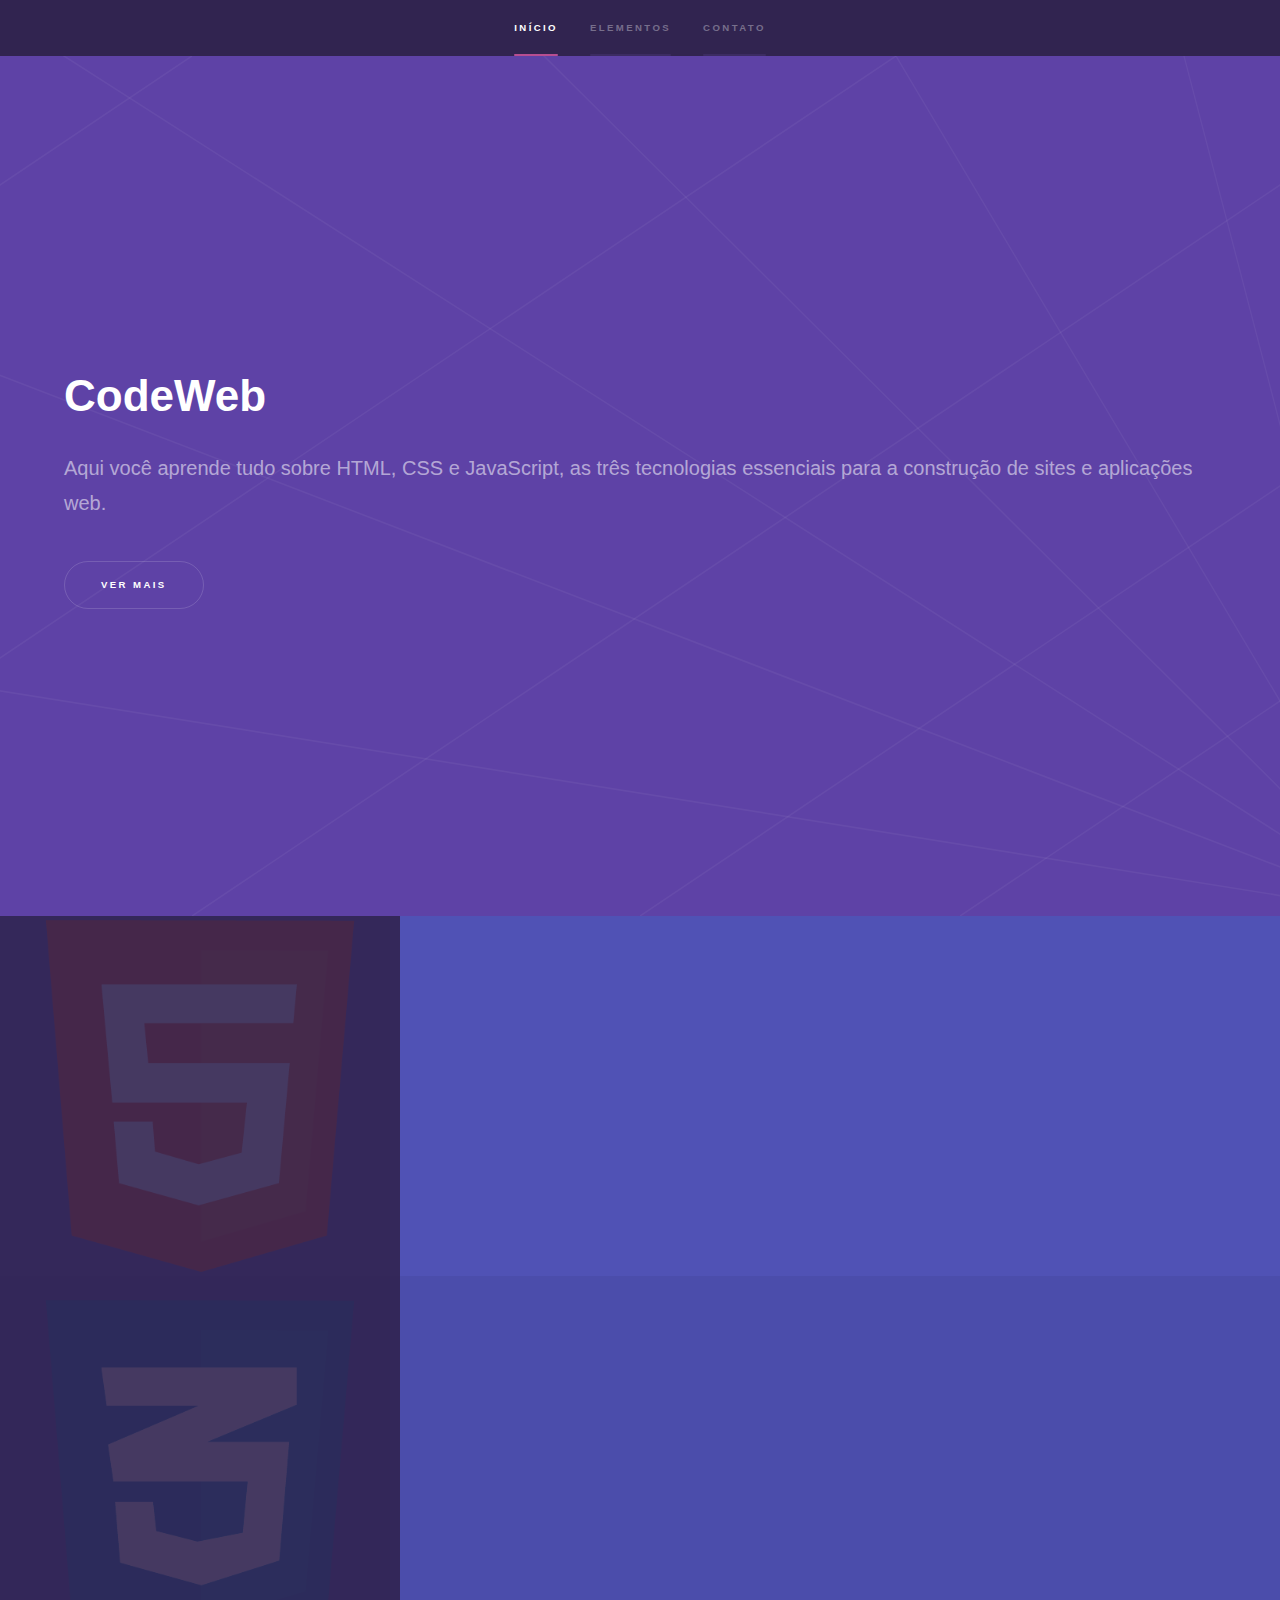
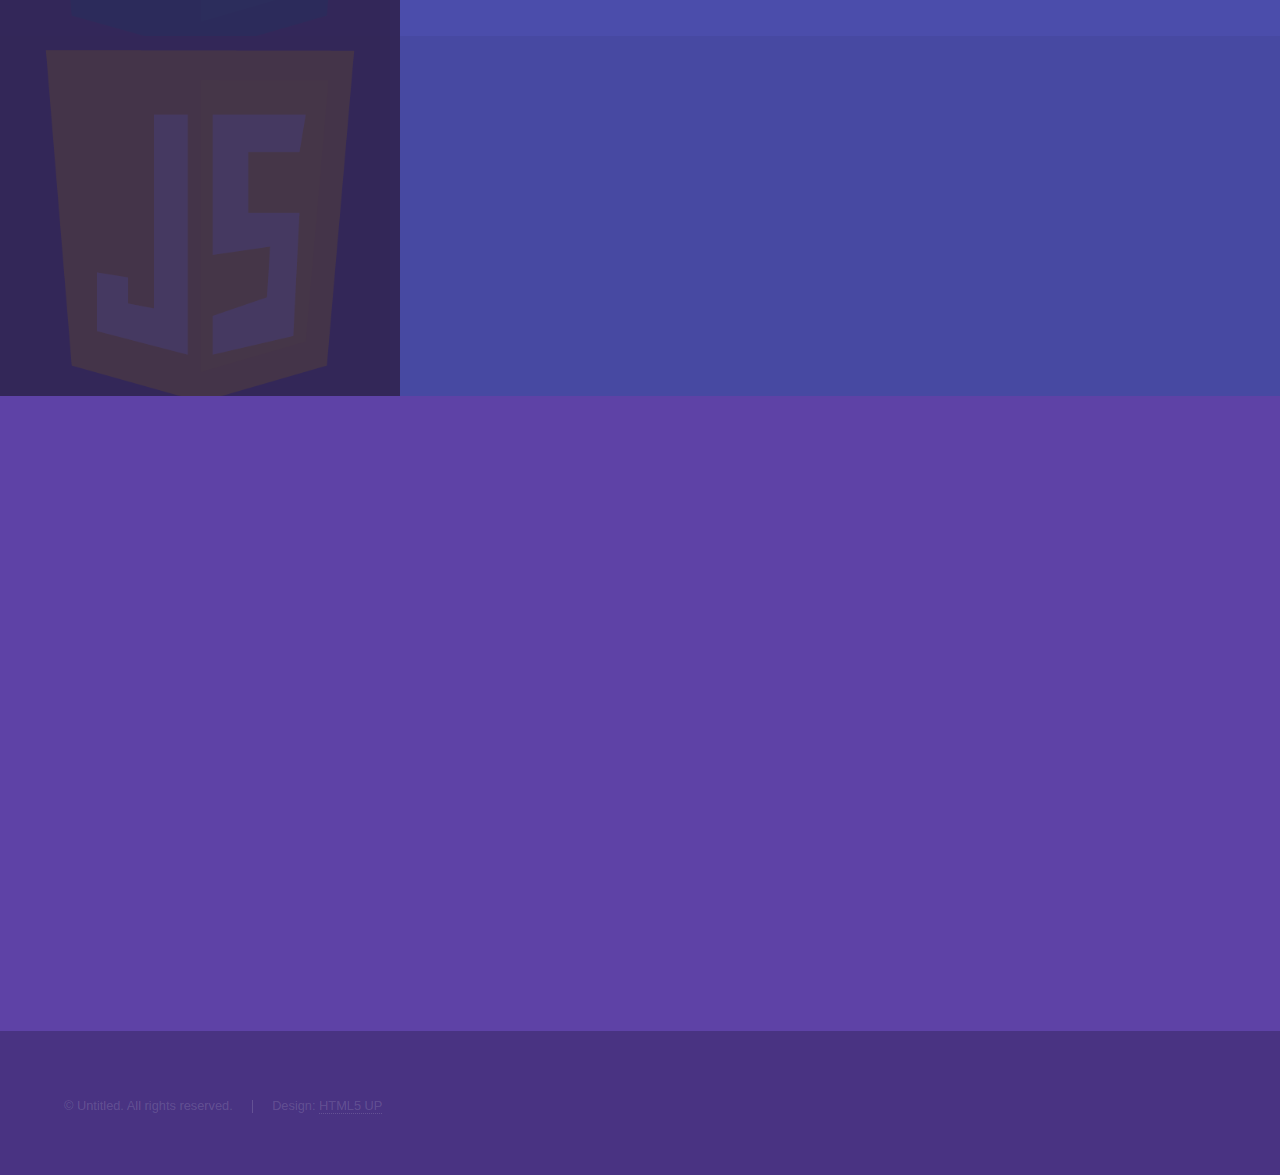
==== index.html @ 454236d1 "atualização" ====
<!DOCTYPE HTML>
<!--
	Hyperspace by HTML5 UP
	html5up.net | @ajlkn
	Free for personal and commercial use under the CCA 3.0 license (html5up.net/license)
-->
<html>
	<head>
		<title>CodeWeb</title>
		<meta charset="utf-8" />
		<meta name="viewport" content="width=device-width, initial-scale=1, user-scalable=no" />
		<link rel="stylesheet" href="https://stackpath.bootstrapcdn.com/bootstrap/4.1.3/css/bootstrap.min.css" integrity="sha384-MCw98/SFnGE8fJT3GXwEOngsV7Zt27NXFoaoApmYm81iuXoPkFOJwJ8ERdknLPMO" crossorigin="anonymous">
		<link rel="stylesheet" href="assets/css/main.css" />
		<noscript><link rel="stylesheet" href="assets/css/noscript.css" /></noscript>
	</head>
	<body class="is-preload">

		<!-- Sidebar -->
			<section id="sidebar">
				<div class="inner">
					<nav>
						<ul>
							<li><a href="#intro">início</a></li>
							<li><a href="#one">Elementos</a></li>
							<li><a href="#three">Contato</a></li>
						</ul>
					</nav>
				</div>
			</section>

		<!-- Wrapper -->
			<div id="wrapper">

				<!-- Intro -->
                    
					<section id="intro" class="wrapper style1 fullscreen fade-up">
						<div class="inner">
							<h1>CodeWeb</h1>
							<p>Aqui você aprende tudo sobre HTML, CSS e JavaScript, as três tecnologias essenciais para a construção de sites e aplicações web.</p>
							<ul class="actions">
								<li><a href="#one" class="button scrolly">Ver mais</a></li>
							</ul>
						</div>
					</section>

				<!-- One -->
					<section id="one" class="wrapper style2 spotlights">
						<section>
							<a href="#" class="image"><img src="images/logo-html-5-512.png" data-position="center center" /></a>
							<div class="content">
								<div class="inner">
									<h2>HTML</h2>
									<p>HTML (Linguagem de Marcação de HiperTexto) é o bloco de construção mais básico da web. Define o significado e a estrutura do conteúdo da web</p>
									<ul class="actions">
										<li><a href="PagHTML.html" class="button">Saber mais</a></li>
									</ul>
								</div>
							</div>
						</section>
						<section>
							<a href="#" class="image"><img src="images/logo-css-3-512.png" alt="" data-position="top center" /></a>
							<div class="content">
								<div class="inner">
									<h2>CSS</h2>
									<p>CSS é chamado de linguagem Cascading Style Sheet e é usado para estilizar elementos escritos em uma linguagem de marcação como HTML.</p>
									<ul class="actions">
										<li><a href="PagCss.html" class="button">Saber mais</a></li>
									</ul>
								</div>
							</div>
							
						</section>
						<section>
							<a href="#" class="image"><img src="images/logo-javascript-icon-512.png" alt="" data-position="25% 25%" /></a>
							<div class="content">
								<div class="inner">
									<h2>JavaScript</h2>
									<p>O JavaScript surgiu como uma tecnologia do lado do navegador para tornar as aplicações Web mais dinâmicas. Ao usar JavaScript, os navegadores passaram a ser capazes de responder a interações do usuário e alterar o layout do conteúdo na página.</p>
									<ul class="actions">
										<li><a href="PagJS.html" class="button">Saber mais</a></li>
									</ul>
								</div>
							</div>
						</section>
					</section>

				
				<!-- Three -->
					<section id="three" class="wrapper style1 fade-up">
						<div class="inner">
							<h2>Entre em contato</h2>
							<p>Deixe seu Feedback</p>
							<div class="split style1">
								<section>
									<form method="post" action="#">
										<div class="fields">
											<div class="field half">
												<label for="name">Nome</label>
												<input type="text" name="name" id="name" />
											</div>
											<div class="field half">
												<label for="email">Email</label>
												<input type="text" name="email" id="email" />
											</div>
											<div class="field">
												<label for="message">Mensagem</label>
												<textarea name="message" id="message" rows="5"></textarea>
											</div>
										</div>
										<ul class="actions">
											<li><a href="" class="button submit">enviar</a></li>
										</ul>
									</form>
								</section>
								<section>
									<ul class="contact">
										<li>
											<h3>Address</h3>
											<span>Rua Web 654<br />
											DEV, 59590-000<br />
											BR</span>
										</li>
										<li>
											<h3>Email</h3>
											<a href="#">codeexplained@gmail.com</a>
										</li>
										<li>
											<h3>Phone</h3>
											<span>(00) 08000-0000</span>
										</li>
										<li>
											<h3>Social</h3>
											<ul class="icons">
												<li><a href="#" class="icon brands fa-twitter"><span class="label">Twitter</span></a></li>
												<li><a href="#" class="icon brands fa-facebook-f"><span class="label">Facebook</span></a></li>
												<li><a href="#" class="icon brands fa-github"><span class="label">GitHub</span></a></li>
												<li><a href="#" class="icon brands fa-instagram"><span class="label">Instagram</span></a></li>
												<li><a href="#" class="icon brands fa-linkedin-in"><span class="label">LinkedIn</span></a></li>
											</ul>
										</li>
									</ul>
								</section>
							</div>
						</div>
					</section>

			</div>

		<!-- Footer -->
			<footer id="footer" class="wrapper style1-alt">
				<div class="inner">
					<ul class="menu">
						<li>&copy; Untitled. All rights reserved.</li><li>Design: <a href="http://html5up.net">HTML5 UP</a></li>
					</ul>
				</div>
			</footer>

		<!-- Scripts -->
			<script src="assets/js/jquery.min.js"></script>
			<script src="assets/js/jquery.scrollex.min.js"></script>
			<script src="assets/js/jquery.scrolly.min.js"></script>
			<script src="assets/js/browser.min.js"></script>
			<script src="assets/js/breakpoints.min.js"></script>
			<script src="assets/js/util.js"></script>
			<script src="assets/js/main.js"></script>
			<script src="https://code.jquery.com/jquery-3.3.1.slim.min.js" integrity="sha384-q8i/X+965DzO0rT7abK41JStQIAqVgRVzpbzo5smXKp4YfRvH+8abtTE1Pi6jizo" crossorigin="anonymous"></script>
            <script src="https://cdnjs.cloudflare.com/ajax/libs/popper.js/1.14.3/umd/popper.min.js" integrity="sha384-ZMP7rVo3mIykV+2+9J3UJ46jBk0WLaUAdn689aCwoqbBJiSnjAK/l8WvCWPIPm49" crossorigin="anonymous"></script>
            <script src="https://stackpath.bootstrapcdn.com/bootstrap/4.1.3/js/bootstrap.min.js" integrity="sha384-ChfqqxuZUCnJSK3+MXmPNIyE6ZbWh2IMqE241rYiqJxyMiZ6OW/JmZQ5stwEULTy" crossorigin="anonymous"></script>

	</body>
</html>
---- assets/css/main.css ----
@import url(fontawesome-all.min.css);

/*
	Hyperspace by HTML5 UP
	html5up.net | @ajlkn
	Free for personal and commercial use under the CCA 3.0 license (html5up.net/license)
*/

html, body, div, span, applet, object,
iframe, h1, h2, h3, h4, h5, h6, p, blockquote,
pre, a, abbr, acronym, address, big, cite,
code, del, dfn, em, img, ins, kbd, q, s, samp,
small, strike, strong, sub, sup, tt, var, b,
u, i, center, dl, dt, dd, ol, ul, li, fieldset,
form, label, legend, table, caption, tbody,
tfoot, thead, tr, th, td, article, aside,
canvas, details, embed, figure, figcaption,
footer, header, hgroup, menu, nav, output, ruby,
section, summary, time, mark, audio, video {
	margin: 0;
	padding: 0;
	border: 0;
	font-size: 100%;
	font: inherit;
	vertical-align: baseline;}

article, aside, details, figcaption, figure,
footer, header, hgroup, menu, nav, section {
	display: block;}

body {
	line-height: 1;
}

ol, ul {
	list-style: none;
}

blockquote, q {
	quotes: none;
}

	blockquote:before, blockquote:after, q:before, q:after {
		content: '';
		content: none;
	}

table {
	border-collapse: collapse;
	border-spacing: 0;
}

body {
	-webkit-text-size-adjust: none;
}

mark {
	background-color: transparent;
	color: inherit;
}

input::-moz-focus-inner {
	border: 0;
	padding: 0;
}

input, select, textarea {
	-moz-appearance: none;
	-webkit-appearance: none;
	-ms-appearance: none;
	appearance: none;
}

/* Basic */

	@-ms-viewport {
		width: device-width;
	}

	body {
		-ms-overflow-style: scrollbar;
	}

	@media screen and (max-width: 480px) {

		html, body {
			min-width: 320px;
		}

	}

	html {
		box-sizing: border-box;
	}

	*, *:before, *:after {
		box-sizing: inherit;
	}

	body {
		background: #312450;
	}

		body.is-preload *, body.is-preload *:before, body.is-preload *:after {
			-moz-animation: none !important;
			-webkit-animation: none !important;
			-ms-animation: none !important;
			animation: none !important;
			-moz-transition: none !important;
			-webkit-transition: none !important;
			-ms-transition: none !important;
			transition: none !important;
		}

/* Type */

	body, input, select, textarea {
		color: rgba(255, 255, 255, 0.55);
		font-family: Arial, Helvetica, sans-serif;
		font-size: 16.5pt;
		font-weight: normal;
		line-height: 1.75;
	}

		@media screen and (max-width: 1680px) {

			body, input, select, textarea {
				font-size: 13pt;
			}

		}

		@media screen and (max-width: 1280px) {

			body, input, select, textarea {
				font-size: 12pt;
			}

		}

		@media screen and (max-width: 360px) {

			body, input, select, textarea {
				font-size: 11pt;
			}

		}

	a {
		-moz-transition: color 0.2s ease, border-bottom-color 0.2s ease;
		-webkit-transition: color 0.2s ease, border-bottom-color 0.2s ease;
		-ms-transition: color 0.2s ease, border-bottom-color 0.2s ease;
		transition: color 0.2s ease, border-bottom-color 0.2s ease;
		border-bottom: dotted 1px rgba(255, 255, 255, 0.35);
		color: inherit;
		text-decoration: none;
	}

		a:hover {
			border-bottom-color: transparent;
			color: #ffffff;
		}

	strong, b {
		color: #ffffff;
		font-weight: bold;
	}

	em, i {
		font-style: italic;
	}

	p {
		margin: 0 0 2em 0;
	}

	h1, h2, h3, h4, h5, h6 {
		color: #ffffff;
		font-weight: bold;
		line-height: 1.5;
		margin: 0 0 0.5em 0;
	}

		h1 a, h2 a, h3 a, h4 a, h5 a, h6 a {
			color: inherit;
			text-decoration: none;
		}

	h1 {
		font-size: 2.75em;
	}

		h1.major {
			margin: 0 0 1.3em 0;
			position: relative;
			padding-bottom: 0.35em;
		}

			h1.major:after {
				background-image: -moz-linear-gradient(to right, #5e42a6, #b74e91);
				background-image: -webkit-linear-gradient(to right, #5e42a6, #b74e91);
				background-image: -ms-linear-gradient(to right, #5e42a6, #b74e91);
				background-image: linear-gradient(to right, #5e42a6, #b74e91);
				-moz-transition: max-width 0.2s ease;
				-webkit-transition: max-width 0.2s ease;
				-ms-transition: max-width 0.2s ease;
				transition: max-width 0.2s ease;
				border-radius: 0.2em;
				bottom: 0;
				content: '';
				height: 0.05em;
				position: absolute;
				right: 0;
				width: 100%;
			}

	h2 {
		font-size: 1.75em;
	}

	h3 {
		font-size: 1.1em;
	}

	h4 {
		font-size: 1em;
	}

	h5 {
		font-size: 0.8em;
	}

	h6 {
		font-size: 0.6em;
	}

	@media screen and (max-width: 736px) {

		h1 {
			font-size: 2em;
		}

		h2 {
			font-size: 1.25em;
		}

		h3 {
			font-size: 1em;
		}

		h4 {
			font-size: 0.8em;
		}

		h5 {
			font-size: 0.6em;
		}

		h6 {
			font-size: 0.6em;
		}

	}

	sub {
		font-size: 0.8em;
		position: relative;
		top: 0.5em;
	}

	sup {
		font-size: 0.8em;
		position: relative;
		top: -0.5em;
	}

	blockquote {
		border-left: solid 4px rgba(255, 255, 255, 0.15);
		font-style: italic;
		margin: 0 0 2em 0;
		padding: 0.5em 0 0.5em 2em;
	}

	code {
		background: rgba(255, 255, 255, 0.05);
		border-radius: 0.25em;
		border: solid 1px rgba(255, 255, 255, 0.15);
		font-family: "Courier New", monospace;
		font-size: 0.9em;
		margin: 0 0.25em;
		padding: 0.25em 0.65em;
	}

	pre {
		-webkit-overflow-scrolling: touch;
		font-family: "Courier New", monospace;
		font-size: 0.9em;
		margin: 0 0 2em 0;
	}

		pre code {
			display: block;
			line-height: 1.75em;
			padding: 1em 1.5em;
			overflow-x: auto;
		}

	hr {
		border: 0;
		border-bottom: solid 1px rgba(255, 255, 255, 0.15);
		margin: 2em 0;
	}

		hr.major {
			margin: 3em 0;
		}

	.align-left {
		text-align: left;
	}

	.align-center {
		text-align: center;
	}

	.align-right {
		text-align: right;
	}

/* Row */

	.row {
		display: flex;
		flex-wrap: wrap;
		box-sizing: border-box;
		align-items: stretch;
	}

		.row > * {
			box-sizing: border-box;
		}

		.row.gtr-uniform > * > :last-child {
			margin-bottom: 0;
		}

		.row.aln-left {
			justify-content: flex-start;
		}

		.row.aln-center {
			justify-content: center;
		}

		.row.aln-right {
			justify-content: flex-end;
		}

		.row.aln-top {
			align-items: flex-start;
		}

		.row.aln-middle {
			align-items: center;
		}

		.row.aln-bottom {
			align-items: flex-end;
		}

		.row > .imp {
			order: -1;
		}

		.row > .col-1 {
			width: 8.33333%;
		}

		.row > .off-1 {
			margin-left: 8.33333%;
		}

		.row > .col-2 {
			width: 16.66667%;
		}

		.row > .off-2 {
			margin-left: 16.66667%;
		}

		.row > .col-3 {
			width: 25%;
		}

		.row > .off-3 {
			margin-left: 25%;
		}

		.row > .col-4 {
			width: 33.33333%;
		}

		.row > .off-4 {
			margin-left: 33.33333%;
		}

		.row > .col-5 {
			width: 41.66667%;
		}

		.row > .off-5 {
			margin-left: 41.66667%;
		}

		.row > .col-6 {
			width: 50%;
		}

		.row > .off-6 {
			margin-left: 50%;
		}

		.row > .col-7 {
			width: 58.33333%;
		}

		.row > .off-7 {
			margin-left: 58.33333%;
		}

		.row > .col-8 {
			width: 66.66667%;
		}

		.row > .off-8 {
			margin-left: 66.66667%;
		}

		.row > .col-9 {
			width: 75%;
		}

		.row > .off-9 {
			margin-left: 75%;
		}

		.row > .col-10 {
			width: 83.33333%;
		}

		.row > .off-10 {
			margin-left: 83.33333%;
		}

		.row > .col-11 {
			width: 91.66667%;
		}

		.row > .off-11 {
			margin-left: 91.66667%;
		}

		.row > .col-12 {
			width: 100%;
		}

		.row > .off-12 {
			margin-left: 100%;
		}

		.row.gtr-0 {
			margin-top: 0;
			margin-left: 0em;
		}

			.row.gtr-0 > * {
				padding: 0 0 0 0em;
			}

			.row.gtr-0.gtr-uniform {
				margin-top: 0em;
			}

				.row.gtr-0.gtr-uniform > * {
					padding-top: 0em;
				}

		.row.gtr-25 {
			margin-top: 0;
			margin-left: -0.375em;
		}

			.row.gtr-25 > * {
				padding: 0 0 0 0.375em;
			}

			.row.gtr-25.gtr-uniform {
				margin-top: -0.375em;
			}

				.row.gtr-25.gtr-uniform > * {
					padding-top: 0.375em;
				}

		.row.gtr-50 {
			margin-top: 0;
			margin-left: -0.75em;
		}

			.row.gtr-50 > * {
				padding: 0 0 0 0.75em;
			}

			.row.gtr-50.gtr-uniform {
				margin-top: -0.75em;
			}

				.row.gtr-50.gtr-uniform > * {
					padding-top: 0.75em;
				}

		.row {
			margin-top: 0;
			margin-left: -1.5em;
		}

			.row > * {
				padding: 0 0 0 1.5em;
			}

			.row.gtr-uniform {
				margin-top: -1.5em;
			}

				.row.gtr-uniform > * {
					padding-top: 1.5em;
				}

		.row.gtr-150 {
			margin-top: 0;
			margin-left: -2.25em;
		}

			.row.gtr-150 > * {
				padding: 0 0 0 2.25em;
			}

			.row.gtr-150.gtr-uniform {
				margin-top: -2.25em;
			}

				.row.gtr-150.gtr-uniform > * {
					padding-top: 2.25em;
				}

		.row.gtr-200 {
			margin-top: 0;
			margin-left: -3em;
		}

			.row.gtr-200 > * {
				padding: 0 0 0 3em;
			}

			.row.gtr-200.gtr-uniform {
				margin-top: -3em;
			}

				.row.gtr-200.gtr-uniform > * {
					padding-top: 3em;
				}

		@media screen and (max-width: 1680px) {

			.row {
				display: flex;
				flex-wrap: wrap;
				box-sizing: border-box;
				align-items: stretch;
			}

				.row > * {
					box-sizing: border-box;
				}

				.row.gtr-uniform > * > :last-child {
					margin-bottom: 0;
				}

				.row.aln-left {
					justify-content: flex-start;
				}

				.row.aln-center {
					justify-content: center;
				}

				.row.aln-right {
					justify-content: flex-end;
				}

				.row.aln-top {
					align-items: flex-start;
				}

				.row.aln-middle {
					align-items: center;
				}

				.row.aln-bottom {
					align-items: flex-end;
				}

				.row > .imp-xlarge {
					order: -1;
				}

				.row > .col-1-xlarge {
					width: 8.33333%;
				}

				.row > .off-1-xlarge {
					margin-left: 8.33333%;
				}

				.row > .col-2-xlarge {
					width: 16.66667%;
				}

				.row > .off-2-xlarge {
					margin-left: 16.66667%;
				}

				.row > .col-3-xlarge {
					width: 25%;
				}

				.row > .off-3-xlarge {
					margin-left: 25%;
				}

				.row > .col-4-xlarge {
					width: 33.33333%;
				}

				.row > .off-4-xlarge {
					margin-left: 33.33333%;
				}

				.row > .col-5-xlarge {
					width: 41.66667%;
				}

				.row > .off-5-xlarge {
					margin-left: 41.66667%;
				}

				.row > .col-6-xlarge {
					width: 50%;
				}

				.row > .off-6-xlarge {
					margin-left: 50%;
				}

				.row > .col-7-xlarge {
					width: 58.33333%;
				}

				.row > .off-7-xlarge {
					margin-left: 58.33333%;
				}

				.row > .col-8-xlarge {
					width: 66.66667%;
				}

				.row > .off-8-xlarge {
					margin-left: 66.66667%;
				}

				.row > .col-9-xlarge {
					width: 75%;
				}

				.row > .off-9-xlarge {
					margin-left: 75%;
				}

				.row > .col-10-xlarge {
					width: 83.33333%;
				}

				.row > .off-10-xlarge {
					margin-left: 83.33333%;
				}

				.row > .col-11-xlarge {
					width: 91.66667%;
				}

				.row > .off-11-xlarge {
					margin-left: 91.66667%;
				}

				.row > .col-12-xlarge {
					width: 100%;
				}

				.row > .off-12-xlarge {
					margin-left: 100%;
				}

				.row.gtr-0 {
					margin-top: 0;
					margin-left: 0em;
				}

					.row.gtr-0 > * {
						padding: 0 0 0 0em;
					}

					.row.gtr-0.gtr-uniform {
						margin-top: 0em;
					}

						.row.gtr-0.gtr-uniform > * {
							padding-top: 0em;
						}

				.row.gtr-25 {
					margin-top: 0;
					margin-left: -0.375em;
				}

					.row.gtr-25 > * {
						padding: 0 0 0 0.375em;
					}

					.row.gtr-25.gtr-uniform {
						margin-top: -0.375em;
					}

						.row.gtr-25.gtr-uniform > * {
							padding-top: 0.375em;
						}

				.row.gtr-50 {
					margin-top: 0;
					margin-left: -0.75em;
				}

					.row.gtr-50 > * {
						padding: 0 0 0 0.75em;
					}

					.row.gtr-50.gtr-uniform {
						margin-top: -0.75em;
					}

						.row.gtr-50.gtr-uniform > * {
							padding-top: 0.75em;
						}

				.row {
					margin-top: 0;
					margin-left: -1.5em;
				}

					.row > * {
						padding: 0 0 0 1.5em;
					}

					.row.gtr-uniform {
						margin-top: -1.5em;
					}

						.row.gtr-uniform > * {
							padding-top: 1.5em;
						}

				.row.gtr-150 {
					margin-top: 0;
					margin-left: -2.25em;
				}

					.row.gtr-150 > * {
						padding: 0 0 0 2.25em;
					}

					.row.gtr-150.gtr-uniform {
						margin-top: -2.25em;
					}

						.row.gtr-150.gtr-uniform > * {
							padding-top: 2.25em;
						}

				.row.gtr-200 {
					margin-top: 0;
					margin-left: -3em;
				}

					.row.gtr-200 > * {
						padding: 0 0 0 3em;
					}

					.row.gtr-200.gtr-uniform {
						margin-top: -3em;
					}

						.row.gtr-200.gtr-uniform > * {
							padding-top: 3em;
						}

		}

		@media screen and (max-width: 1280px) {

			.row {
				display: flex;
				flex-wrap: wrap;
				box-sizing: border-box;
				align-items: stretch;
			}

				.row > * {
					box-sizing: border-box;
				}

				.row.gtr-uniform > * > :last-child {
					margin-bottom: 0;
				}

				.row.aln-left {
					justify-content: flex-start;
				}

				.row.aln-center {
					justify-content: center;
				}

				.row.aln-right {
					justify-content: flex-end;
				}

				.row.aln-top {
					align-items: flex-start;
				}

				.row.aln-middle {
					align-items: center;
				}

				.row.aln-bottom {
					align-items: flex-end;
				}

				.row > .imp-large {
					order: -1;
				}

				.row > .col-1-large {
					width: 8.33333%;
				}

				.row > .off-1-large {
					margin-left: 8.33333%;
				}

				.row > .col-2-large {
					width: 16.66667%;
				}

				.row > .off-2-large {
					margin-left: 16.66667%;
				}

				.row > .col-3-large {
					width: 25%;
				}

				.row > .off-3-large {
					margin-left: 25%;
				}

				.row > .col-4-large {
					width: 33.33333%;
				}

				.row > .off-4-large {
					margin-left: 33.33333%;
				}

				.row > .col-5-large {
					width: 41.66667%;
				}

				.row > .off-5-large {
					margin-left: 41.66667%;
				}

				.row > .col-6-large {
					width: 50%;
				}

				.row > .off-6-large {
					margin-left: 50%;
				}

				.row > .col-7-large {
					width: 58.33333%;
				}

				.row > .off-7-large {
					margin-left: 58.33333%;
				}

				.row > .col-8-large {
					width: 66.66667%;
				}

				.row > .off-8-large {
					margin-left: 66.66667%;
				}

				.row > .col-9-large {
					width: 75%;
				}

				.row > .off-9-large {
					margin-left: 75%;
				}

				.row > .col-10-large {
					width: 83.33333%;
				}

				.row > .off-10-large {
					margin-left: 83.33333%;
				}

				.row > .col-11-large {
					width: 91.66667%;
				}

				.row > .off-11-large {
					margin-left: 91.66667%;
				}

				.row > .col-12-large {
					width: 100%;
				}

				.row > .off-12-large {
					margin-left: 100%;
				}

				.row.gtr-0 {
					margin-top: 0;
					margin-left: 0em;
				}

					.row.gtr-0 > * {
						padding: 0 0 0 0em;
					}

					.row.gtr-0.gtr-uniform {
						margin-top: 0em;
					}

						.row.gtr-0.gtr-uniform > * {
							padding-top: 0em;
						}

				.row.gtr-25 {
					margin-top: 0;
					margin-left: -0.375em;
				}

					.row.gtr-25 > * {
						padding: 0 0 0 0.375em;
					}

					.row.gtr-25.gtr-uniform {
						margin-top: -0.375em;
					}

						.row.gtr-25.gtr-uniform > * {
							padding-top: 0.375em;
						}

				.row.gtr-50 {
					margin-top: 0;
					margin-left: -0.75em;
				}

					.row.gtr-50 > * {
						padding: 0 0 0 0.75em;
					}

					.row.gtr-50.gtr-uniform {
						margin-top: -0.75em;
					}

						.row.gtr-50.gtr-uniform > * {
							padding-top: 0.75em;
						}

				.row {
					margin-top: 0;
					margin-left: -1.5em;
				}

					.row > * {
						padding: 0 0 0 1.5em;
					}

					.row.gtr-uniform {
						margin-top: -1.5em;
					}

						.row.gtr-uniform > * {
							padding-top: 1.5em;
						}

				.row.gtr-150 {
					margin-top: 0;
					margin-left: -2.25em;
				}

					.row.gtr-150 > * {
						padding: 0 0 0 2.25em;
					}

					.row.gtr-150.gtr-uniform {
						margin-top: -2.25em;
					}

						.row.gtr-150.gtr-uniform > * {
							padding-top: 2.25em;
						}

				.row.gtr-200 {
					margin-top: 0;
					margin-left: -3em;
				}

					.row.gtr-200 > * {
						padding: 0 0 0 3em;
					}

					.row.gtr-200.gtr-uniform {
						margin-top: -3em;
					}

						.row.gtr-200.gtr-uniform > * {
							padding-top: 3em;
						}

		}

		@media screen and (max-width: 980px) {

			.row {
				display: flex;
				flex-wrap: wrap;
				box-sizing: border-box;
				align-items: stretch;
			}

				.row > * {
					box-sizing: border-box;
				}

				.row.gtr-uniform > * > :last-child {
					margin-bottom: 0;
				}

				.row.aln-left {
					justify-content: flex-start;
				}

				.row.aln-center {
					justify-content: center;
				}

				.row.aln-right {
					justify-content: flex-end;
				}

				.row.aln-top {
					align-items: flex-start;
				}

				.row.aln-middle {
					align-items: center;
				}

				.row.aln-bottom {
					align-items: flex-end;
				}

				.row > .imp-medium {
					order: -1;
				}

				.row > .col-1-medium {
					width: 8.33333%;
				}

				.row > .off-1-medium {
					margin-left: 8.33333%;
				}

				.row > .col-2-medium {
					width: 16.66667%;
				}

				.row > .off-2-medium {
					margin-left: 16.66667%;
				}

				.row > .col-3-medium {
					width: 25%;
				}

				.row > .off-3-medium {
					margin-left: 25%;
				}

				.row > .col-4-medium {
					width: 33.33333%;
				}

				.row > .off-4-medium {
					margin-left: 33.33333%;
				}

				.row > .col-5-medium {
					width: 41.66667%;
				}

				.row > .off-5-medium {
					margin-left: 41.66667%;
				}

				.row > .col-6-medium {
					width: 50%;
				}

				.row > .off-6-medium {
					margin-left: 50%;
				}

				.row > .col-7-medium {
					width: 58.33333%;
				}

				.row > .off-7-medium {
					margin-left: 58.33333%;
				}

				.row > .col-8-medium {
					width: 66.66667%;
				}

				.row > .off-8-medium {
					margin-left: 66.66667%;
				}

				.row > .col-9-medium {
					width: 75%;
				}

				.row > .off-9-medium {
					margin-left: 75%;
				}

				.row > .col-10-medium {
					width: 83.33333%;
				}

				.row > .off-10-medium {
					margin-left: 83.33333%;
				}

				.row > .col-11-medium {
					width: 91.66667%;
				}

				.row > .off-11-medium {
					margin-left: 91.66667%;
				}

				.row > .col-12-medium {
					width: 100%;
				}

				.row > .off-12-medium {
					margin-left: 100%;
				}

				.row.gtr-0 {
					margin-top: 0;
					margin-left: 0em;
				}

					.row.gtr-0 > * {
						padding: 0 0 0 0em;
					}

					.row.gtr-0.gtr-uniform {
						margin-top: 0em;
					}

						.row.gtr-0.gtr-uniform > * {
							padding-top: 0em;
						}

				.row.gtr-25 {
					margin-top: 0;
					margin-left: -0.375em;
				}

					.row.gtr-25 > * {
						padding: 0 0 0 0.375em;
					}

					.row.gtr-25.gtr-uniform {
						margin-top: -0.375em;
					}

						.row.gtr-25.gtr-uniform > * {
							padding-top: 0.375em;
						}

				.row.gtr-50 {
					margin-top: 0;
					margin-left: -0.75em;
				}

					.row.gtr-50 > * {
						padding: 0 0 0 0.75em;
					}

					.row.gtr-50.gtr-uniform {
						margin-top: -0.75em;
					}

						.row.gtr-50.gtr-uniform > * {
							padding-top: 0.75em;
						}

				.row {
					margin-top: 0;
					margin-left: -1.5em;
				}

					.row > * {
						padding: 0 0 0 1.5em;
					}

					.row.gtr-uniform {
						margin-top: -1.5em;
					}

						.row.gtr-uniform > * {
							padding-top: 1.5em;
						}

				.row.gtr-150 {
					margin-top: 0;
					margin-left: -2.25em;
				}

					.row.gtr-150 > * {
						padding: 0 0 0 2.25em;
					}

					.row.gtr-150.gtr-uniform {
						margin-top: -2.25em;
					}

						.row.gtr-150.gtr-uniform > * {
							padding-top: 2.25em;
						}

				.row.gtr-200 {
					margin-top: 0;
					margin-left: -3em;
				}

					.row.gtr-200 > * {
						padding: 0 0 0 3em;
					}

					.row.gtr-200.gtr-uniform {
						margin-top: -3em;
					}

						.row.gtr-200.gtr-uniform > * {
							padding-top: 3em;
						}

		}

		@media screen and (max-width: 736px) {

			.row {
				display: flex;
				flex-wrap: wrap;
				box-sizing: border-box;
				align-items: stretch;
			}

				.row > * {
					box-sizing: border-box;
				}

				.row.gtr-uniform > * > :last-child {
					margin-bottom: 0;
				}

				.row.aln-left {
					justify-content: flex-start;
				}

				.row.aln-center {
					justify-content: center;
				}

				.row.aln-right {
					justify-content: flex-end;
				}

				.row.aln-top {
					align-items: flex-start;
				}

				.row.aln-middle {
					align-items: center;
				}

				.row.aln-bottom {
					align-items: flex-end;
				}

				.row > .imp-small {
					order: -1;
				}

				.row > .col-1-small {
					width: 8.33333%;
				}

				.row > .off-1-small {
					margin-left: 8.33333%;
				}

				.row > .col-2-small {
					width: 16.66667%;
				}

				.row > .off-2-small {
					margin-left: 16.66667%;
				}

				.row > .col-3-small {
					width: 25%;
				}

				.row > .off-3-small {
					margin-left: 25%;
				}

				.row > .col-4-small {
					width: 33.33333%;
				}

				.row > .off-4-small {
					margin-left: 33.33333%;
				}

				.row > .col-5-small {
					width: 41.66667%;
				}

				.row > .off-5-small {
					margin-left: 41.66667%;
				}

				.row > .col-6-small {
					width: 50%;
				}

				.row > .off-6-small {
					margin-left: 50%;
				}

				.row > .col-7-small {
					width: 58.33333%;
				}

				.row > .off-7-small {
					margin-left: 58.33333%;
				}

				.row > .col-8-small {
					width: 66.66667%;
				}

				.row > .off-8-small {
					margin-left: 66.66667%;
				}

				.row > .col-9-small {
					width: 75%;
				}

				.row > .off-9-small {
					margin-left: 75%;
				}

				.row > .col-10-small {
					width: 83.33333%;
				}

				.row > .off-10-small {
					margin-left: 83.33333%;
				}

				.row > .col-11-small {
					width: 91.66667%;
				}

				.row > .off-11-small {
					margin-left: 91.66667%;
				}

				.row > .col-12-small {
					width: 100%;
				}

				.row > .off-12-small {
					margin-left: 100%;
				}

				.row.gtr-0 {
					margin-top: 0;
					margin-left: 0em;
				}

					.row.gtr-0 > * {
						padding: 0 0 0 0em;
					}

					.row.gtr-0.gtr-uniform {
						margin-top: 0em;
					}

						.row.gtr-0.gtr-uniform > * {
							padding-top: 0em;
						}

				.row.gtr-25 {
					margin-top: 0;
					margin-left: -0.375em;
				}

					.row.gtr-25 > * {
						padding: 0 0 0 0.375em;
					}

					.row.gtr-25.gtr-uniform {
						margin-top: -0.375em;
					}

						.row.gtr-25.gtr-uniform > * {
							padding-top: 0.375em;
						}

				.row.gtr-50 {
					margin-top: 0;
					margin-left: -0.75em;
				}

					.row.gtr-50 > * {
						padding: 0 0 0 0.75em;
					}

					.row.gtr-50.gtr-uniform {
						margin-top: -0.75em;
					}

						.row.gtr-50.gtr-uniform > * {
							padding-top: 0.75em;
						}

				.row {
					margin-top: 0;
					margin-left: -1.5em;
				}

					.row > * {
						padding: 0 0 0 1.5em;
					}

					.row.gtr-uniform {
						margin-top: -1.5em;
					}

						.row.gtr-uniform > * {
							padding-top: 1.5em;
						}

				.row.gtr-150 {
					margin-top: 0;
					margin-left: -2.25em;
				}

					.row.gtr-150 > * {
						padding: 0 0 0 2.25em;
					}

					.row.gtr-150.gtr-uniform {
						margin-top: -2.25em;
					}

						.row.gtr-150.gtr-uniform > * {
							padding-top: 2.25em;
						}

				.row.gtr-200 {
					margin-top: 0;
					margin-left: -3em;
				}

					.row.gtr-200 > * {
						padding: 0 0 0 3em;
					}

					.row.gtr-200.gtr-uniform {
						margin-top: -3em;
					}

						.row.gtr-200.gtr-uniform > * {
							padding-top: 3em;
						}

		}

		@media screen and (max-width: 480px) {

			.row {
				display: flex;
				flex-wrap: wrap;
				box-sizing: border-box;
				align-items: stretch;
			}

				.row > * {
					box-sizing: border-box;
				}

				.row.gtr-uniform > * > :last-child {
					margin-bottom: 0;
				}

				.row.aln-left {
					justify-content: flex-start;
				}

				.row.aln-center {
					justify-content: center;
				}

				.row.aln-right {
					justify-content: flex-end;
				}

				.row.aln-top {
					align-items: flex-start;
				}

				.row.aln-middle {
					align-items: center;
				}

				.row.aln-bottom {
					align-items: flex-end;
				}

				.row > .imp-xsmall {
					order: -1;
				}

				.row > .col-1-xsmall {
					width: 8.33333%;
				}

				.row > .off-1-xsmall {
					margin-left: 8.33333%;
				}

				.row > .col-2-xsmall {
					width: 16.66667%;
				}

				.row > .off-2-xsmall {
					margin-left: 16.66667%;
				}

				.row > .col-3-xsmall {
					width: 25%;
				}

				.row > .off-3-xsmall {
					margin-left: 25%;
				}

				.row > .col-4-xsmall {
					width: 33.33333%;
				}

				.row > .off-4-xsmall {
					margin-left: 33.33333%;
				}

				.row > .col-5-xsmall {
					width: 41.66667%;
				}

				.row > .off-5-xsmall {
					margin-left: 41.66667%;
				}

				.row > .col-6-xsmall {
					width: 50%;
				}

				.row > .off-6-xsmall {
					margin-left: 50%;
				}

				.row > .col-7-xsmall {
					width: 58.33333%;
				}

				.row > .off-7-xsmall {
					margin-left: 58.33333%;
				}

				.row > .col-8-xsmall {
					width: 66.66667%;
				}

				.row > .off-8-xsmall {
					margin-left: 66.66667%;
				}

				.row > .col-9-xsmall {
					width: 75%;
				}

				.row > .off-9-xsmall {
					margin-left: 75%;
				}

				.row > .col-10-xsmall {
					width: 83.33333%;
				}

				.row > .off-10-xsmall {
					margin-left: 83.33333%;
				}

				.row > .col-11-xsmall {
					width: 91.66667%;
				}

				.row > .off-11-xsmall {
					margin-left: 91.66667%;
				}

				.row > .col-12-xsmall {
					width: 100%;
				}

				.row > .off-12-xsmall {
					margin-left: 100%;
				}

				.row.gtr-0 {
					margin-top: 0;
					margin-left: 0em;
				}

					.row.gtr-0 > * {
						padding: 0 0 0 0em;
					}

					.row.gtr-0.gtr-uniform {
						margin-top: 0em;
					}

						.row.gtr-0.gtr-uniform > * {
							padding-top: 0em;
						}

				.row.gtr-25 {
					margin-top: 0;
					margin-left: -0.375em;
				}

					.row.gtr-25 > * {
						padding: 0 0 0 0.375em;
					}

					.row.gtr-25.gtr-uniform {
						margin-top: -0.375em;
					}

						.row.gtr-25.gtr-uniform > * {
							padding-top: 0.375em;
						}

				.row.gtr-50 {
					margin-top: 0;
					margin-left: -0.75em;
				}

					.row.gtr-50 > * {
						padding: 0 0 0 0.75em;
					}

					.row.gtr-50.gtr-uniform {
						margin-top: -0.75em;
					}

						.row.gtr-50.gtr-uniform > * {
							padding-top: 0.75em;
						}

				.row {
					margin-top: 0;
					margin-left: -1.5em;
				}

					.row > * {
						padding: 0 0 0 1.5em;
					}

					.row.gtr-uniform {
						margin-top: -1.5em;
					}

						.row.gtr-uniform > * {
							padding-top: 1.5em;
						}

				.row.gtr-150 {
					margin-top: 0;
					margin-left: -2.25em;
				}

					.row.gtr-150 > * {
						padding: 0 0 0 2.25em;
					}

					.row.gtr-150.gtr-uniform {
						margin-top: -2.25em;
					}

						.row.gtr-150.gtr-uniform > * {
							padding-top: 2.25em;
						}

				.row.gtr-200 {
					margin-top: 0;
					margin-left: -3em;
				}

					.row.gtr-200 > * {
						padding: 0 0 0 3em;
					}

					.row.gtr-200.gtr-uniform {
						margin-top: -3em;
					}

						.row.gtr-200.gtr-uniform > * {
							padding-top: 3em;
						}

		}

/* Box */

	.box {
		border-radius: 0.25em;
		border: solid 1px rgba(255, 255, 255, 0.15);
		margin-bottom: 2em;
		padding: 1.5em;
	}

		.box > :last-child,
		.box > :last-child > :last-child,
		.box > :last-child > :last-child > :last-child {
			margin-bottom: 0;
		}

		.box.alt {
			border: 0;
			border-radius: 0;
			padding: 0;
		}

/* Button */

	input[type="submit"],
	input[type="reset"],
	input[type="button"],
	button,
	.button {
		-moz-appearance: none;
		-webkit-appearance: none;
		-ms-appearance: none;
		appearance: none;
		-moz-transition: border-color 0.2s ease;
		-webkit-transition: border-color 0.2s ease;
		-ms-transition: border-color 0.2s ease;
		transition: border-color 0.2s ease;
		background-color: transparent;
		border: solid 1px !important;
		border-color: rgba(255, 255, 255, 0.15) !important;
		border-radius: 3em;
		color: #ffffff !important;
		cursor: pointer;
		display: inline-block;
		font-size: 0.6em;
		font-weight: bold;
		height: calc(4.75em + 2px);
		letter-spacing: 0.25em;
		line-height: 4.75em;
		outline: 0;
		padding: 0 3.75em;
		position: relative;
		text-align: center;
		text-decoration: none;
		text-transform: uppercase;
		white-space: nowrap;
	}

		input[type="submit"]:after,
		input[type="reset"]:after,
		input[type="button"]:after,
		button:after,
		.button:after {
			-moz-transform: scale(0.25);
			-webkit-transform: scale(0.25);
			-ms-transform: scale(0.25);
			transform: scale(0.25);
			pointer-events: none;
			-moz-transition: opacity 0.2s ease, -moz-transform 0.2s ease;
			-webkit-transition: opacity 0.2s ease, -webkit-transform 0.2s ease;
			-ms-transition: opacity 0.2s ease, -ms-transform 0.2s ease;
			transition: opacity 0.2s ease, transform 0.2s ease;
			background: #ffffff;
			border-radius: 3em;
			content: '';
			height: 100%;
			left: 0;
			opacity: 0;
			position: absolute;
			top: 0;
			width: 100%;
		}

		input[type="submit"].icon:before,
		input[type="reset"].icon:before,
		input[type="button"].icon:before,
		button.icon:before,
		.button.icon:before {
			margin-right: 0.75em;
		}

		input[type="submit"].fit,
		input[type="reset"].fit,
		input[type="button"].fit,
		button.fit,
		.button.fit {
			width: 100%;
		}

		input[type="submit"].small,
		input[type="reset"].small,
		input[type="button"].small,
		button.small,
		.button.small {
			font-size: 0.4em;
		}

		input[type="submit"].large,
		input[type="reset"].large,
		input[type="button"].large,
		button.large,
		.button.large {
			font-size: 0.8em;
		}

		input[type="submit"].primary,
		input[type="reset"].primary,
		input[type="button"].primary,
		button.primary,
		.button.primary {
			background-color: #ffffff;
			color: #312450 !important;
		}

			input[type="submit"].primary:after,
			input[type="reset"].primary:after,
			input[type="button"].primary:after,
			button.primary:after,
			.button.primary:after {
				display: none;
			}

		input[type="submit"].disabled, input[type="submit"]:disabled,
		input[type="reset"].disabled,
		input[type="reset"]:disabled,
		input[type="button"].disabled,
		input[type="button"]:disabled,
		button.disabled,
		button:disabled,
		.button.disabled,
		.button:disabled {
			cursor: default;
			opacity: 0.5;
			pointer-events: none;
		}

		input[type="submit"]:hover,
		input[type="reset"]:hover,
		input[type="button"]:hover,
		button:hover,
		.button:hover {
			border-color: rgba(255, 255, 255, 0.55) !important;
		}

			input[type="submit"]:hover:after,
			input[type="reset"]:hover:after,
			input[type="button"]:hover:after,
			button:hover:after,
			.button:hover:after {
				opacity: 0.05;
				-moz-transform: scale(1);
				-webkit-transform: scale(1);
				-ms-transform: scale(1);
				transform: scale(1);
			}

			input[type="submit"]:hover:active,
			input[type="reset"]:hover:active,
			input[type="button"]:hover:active,
			button:hover:active,
			.button:hover:active {
				border-color: #ffffff !important;
			}

				input[type="submit"]:hover:active:after,
				input[type="reset"]:hover:active:after,
				input[type="button"]:hover:active:after,
				button:hover:active:after,
				.button:hover:active:after {
					opacity: 0.1;
				}

/* Features */

	.features {
		display: -moz-flex;
		display: -webkit-flex;
		display: -ms-flex;
		display: flex;
		-moz-flex-wrap: wrap;
		-webkit-flex-wrap: wrap;
		-ms-flex-wrap: wrap;
		flex-wrap: wrap;
		border-radius: 0.25em;
		border: solid 1px rgba(255, 255, 255, 0.15);
		background: rgba(255, 255, 255, 0.05);
		margin: 0 0 2em 0;
	}

		.features section {
			padding: 3.5em 3em 1em 7em ;
			width: 50%;
			border-top: solid 1px rgba(255, 255, 255, 0.15);
			position: relative;
		}

			.features section:nth-child(-n + 2) {
				border-top-width: 0;
			}

			.features section:nth-child(2n) {
				border-left: solid 1px rgba(255, 255, 255, 0.15);
			}

			.features section .icon {
				-moz-transition: opacity 0.5s ease, -moz-transform 0.5s ease;
				-webkit-transition: opacity 0.5s ease, -webkit-transform 0.5s ease;
				-ms-transition: opacity 0.5s ease, -ms-transform 0.5s ease;
				transition: opacity 0.5s ease, transform 0.5s ease;
				-moz-transition-delay: 1s;
				-webkit-transition-delay: 1s;
				-ms-transition-delay: 1s;
				transition-delay: 1s;
				-moz-transform: scale(1);
				-webkit-transform: scale(1);
				-ms-transform: scale(1);
				transform: scale(1);
				position: absolute;
				left: 3em;
				top: 3em;
				opacity: 1;
			}

			.features section:nth-child(1) .icon {
				-moz-transition-delay: 0.15s;
				-webkit-transition-delay: 0.15s;
				-ms-transition-delay: 0.15s;
				transition-delay: 0.15s;
			}

			.features section:nth-child(2) .icon {
				-moz-transition-delay: 0.3s;
				-webkit-transition-delay: 0.3s;
				-ms-transition-delay: 0.3s;
				transition-delay: 0.3s;
			}

			.features section:nth-child(3) .icon {
				-moz-transition-delay: 0.45s;
				-webkit-transition-delay: 0.45s;
				-ms-transition-delay: 0.45s;
				transition-delay: 0.45s;
			}

			.features section:nth-child(4) .icon {
				-moz-transition-delay: 0.6s;
				-webkit-transition-delay: 0.6s;
				-ms-transition-delay: 0.6s;
				transition-delay: 0.6s;
			}

			.features section:nth-child(5) .icon {
				-moz-transition-delay: 0.75s;
				-webkit-transition-delay: 0.75s;
				-ms-transition-delay: 0.75s;
				transition-delay: 0.75s;
			}

			.features section:nth-child(6) .icon {
				-moz-transition-delay: 0.9s;
				-webkit-transition-delay: 0.9s;
				-ms-transition-delay: 0.9s;
				transition-delay: 0.9s;
			}

			.features section:nth-child(7) .icon {
				-moz-transition-delay: 1.05s;
				-webkit-transition-delay: 1.05s;
				-ms-transition-delay: 1.05s;
				transition-delay: 1.05s;
			}

			.features section:nth-child(8) .icon {
				-moz-transition-delay: 1.2s;
				-webkit-transition-delay: 1.2s;
				-ms-transition-delay: 1.2s;
				transition-delay: 1.2s;
			}

			.features section:nth-child(9) .icon {
				-moz-transition-delay: 1.35s;
				-webkit-transition-delay: 1.35s;
				-ms-transition-delay: 1.35s;
				transition-delay: 1.35s;
			}

			.features section:nth-child(10) .icon {
				-moz-transition-delay: 1.5s;
				-webkit-transition-delay: 1.5s;
				-ms-transition-delay: 1.5s;
				transition-delay: 1.5s;
			}

			.features section:nth-child(11) .icon {
				-moz-transition-delay: 1.65s;
				-webkit-transition-delay: 1.65s;
				-ms-transition-delay: 1.65s;
				transition-delay: 1.65s;
			}

			.features section:nth-child(12) .icon {
				-moz-transition-delay: 1.8s;
				-webkit-transition-delay: 1.8s;
				-ms-transition-delay: 1.8s;
				transition-delay: 1.8s;
			}

			.features section:nth-child(13) .icon {
				-moz-transition-delay: 1.95s;
				-webkit-transition-delay: 1.95s;
				-ms-transition-delay: 1.95s;
				transition-delay: 1.95s;
			}

			.features section:nth-child(14) .icon {
				-moz-transition-delay: 2.1s;
				-webkit-transition-delay: 2.1s;
				-ms-transition-delay: 2.1s;
				transition-delay: 2.1s;
			}

			.features section:nth-child(15) .icon {
				-moz-transition-delay: 2.25s;
				-webkit-transition-delay: 2.25s;
				-ms-transition-delay: 2.25s;
				transition-delay: 2.25s;
			}

			.features section:nth-child(16) .icon {
				-moz-transition-delay: 2.4s;
				-webkit-transition-delay: 2.4s;
				-ms-transition-delay: 2.4s;
				transition-delay: 2.4s;
			}

			.features section:nth-child(17) .icon {
				-moz-transition-delay: 2.55s;
				-webkit-transition-delay: 2.55s;
				-ms-transition-delay: 2.55s;
				transition-delay: 2.55s;
			}

			.features section:nth-child(18) .icon {
				-moz-transition-delay: 2.7s;
				-webkit-transition-delay: 2.7s;
				-ms-transition-delay: 2.7s;
				transition-delay: 2.7s;
			}

			.features section:nth-child(19) .icon {
				-moz-transition-delay: 2.85s;
				-webkit-transition-delay: 2.85s;
				-ms-transition-delay: 2.85s;
				transition-delay: 2.85s;
			}

			.features section:nth-child(20) .icon {
				-moz-transition-delay: 3s;
				-webkit-transition-delay: 3s;
				-ms-transition-delay: 3s;
				transition-delay: 3s;
			}

		.features.inactive section .icon {
			-moz-transform: scale(0.5);
			-webkit-transform: scale(0.5);
			-ms-transform: scale(0.5);
			transform: scale(0.5);
			opacity: 0;
		}

		@media screen and (max-width: 980px) {

			.features {
				display: block;
			}

				.features section {
					border-top-width: 1px !important;
					border-left-width: 0 !important;
					width: 100%;
				}

					.features section:first-child {
						border-top-width: 0 !important;
					}

		}

		@media screen and (max-width: 736px) {

			.features section {
				padding: 2.5em 1.5em 0.1em 5.5em ;
			}

				.features section .icon {
					left: 1.5em;
					top: 2em;
				}

		}

		@media screen and (max-width: 480px) {

			.features section {
				padding: 2em 1.5em 0.1em 1.5em ;
			}

				.features section .icon {
					left: 0;
					position: relative;
					top: 0;
				}

		}

/* Form */

	form {
		margin: 0 0 2em 0;
	}

		form > :last-child {
			margin-bottom: 0;
		}

		form > .fields {
			display: -moz-flex;
			display: -webkit-flex;
			display: -ms-flex;
			display: flex;
			-moz-flex-wrap: wrap;
			-webkit-flex-wrap: wrap;
			-ms-flex-wrap: wrap;
			flex-wrap: wrap;
			width: calc(100% + 3em);
			margin: -1.5em 0 2em -1.5em;
		}

			form > .fields > .field {
				-moz-flex-grow: 0;
				-webkit-flex-grow: 0;
				-ms-flex-grow: 0;
				flex-grow: 0;
				-moz-flex-shrink: 0;
				-webkit-flex-shrink: 0;
				-ms-flex-shrink: 0;
				flex-shrink: 0;
				padding: 1.5em 0 0 1.5em;
				width: calc(100% - 1.5em);
			}

				form > .fields > .field.half {
					width: calc(50% - 0.75em);
				}

				form > .fields > .field.third {
					width: calc(100%/3 - 0.5em);
				}

				form > .fields > .field.quarter {
					width: calc(25% - 0.375em);
				}

		@media screen and (max-width: 480px) {

			form > .fields {
				width: calc(100% + 3em);
				margin: -1.5em 0 2em -1.5em;
			}

				form > .fields > .field {
					padding: 1.5em 0 0 1.5em;
					width: calc(100% - 1.5em);
				}

					form > .fields > .field.half {
						width: calc(100% - 1.5em);
					}

					form > .fields > .field.third {
						width: calc(100% - 1.5em);
					}

					form > .fields > .field.quarter {
						width: calc(100% - 1.5em);
					}

		}

	label {
		color: #ffffff;
		font-weight: bold;
		line-height: 1.5;
		margin: 0 0 0.7em 0;
		display: block;
		font-size: 1.1em;
	}

	input[type="text"],
	input[type="password"],
	input[type="email"],
	input[type="tel"],
	select,
	textarea {
		-moz-appearance: none;
		-webkit-appearance: none;
		-ms-appearance: none;
		appearance: none;
		background: rgba(255, 255, 255, 0.05);
		border-radius: 0.25em;
		border: none;
		border: solid 1px rgba(255, 255, 255, 0.15);
		color: inherit;
		display: block;
		outline: 0;
		padding: 0 1em;
		text-decoration: none;
		width: 100%;
	}

		input[type="text"]:invalid,
		input[type="password"]:invalid,
		input[type="email"]:invalid,
		input[type="tel"]:invalid,
		select:invalid,
		textarea:invalid {
			box-shadow: none;
		}

		input[type="text"]:focus,
		input[type="password"]:focus,
		input[type="email"]:focus,
		input[type="tel"]:focus,
		select:focus,
		textarea:focus {
			border-color: #ffffff;
			box-shadow: 0 0 0 1px #ffffff;
		}

	select {
		background-image: url("data:image/svg+xml;charset=utf8,%3Csvg xmlns='http://www.w3.org/2000/svg' width='40' height='40' preserveAspectRatio='none' viewBox='0 0 40 40'%3E%3Cpath d='M9.4,12.3l10.4,10.4l10.4-10.4c0.2-0.2,0.5-0.4,0.9-0.4c0.3,0,0.6,0.1,0.9,0.4l3.3,3.3c0.2,0.2,0.4,0.5,0.4,0.9 c0,0.4-0.1,0.6-0.4,0.9L20.7,31.9c-0.2,0.2-0.5,0.4-0.9,0.4c-0.3,0-0.6-0.1-0.9-0.4L4.3,17.3c-0.2-0.2-0.4-0.5-0.4-0.9 c0-0.4,0.1-0.6,0.4-0.9l3.3-3.3c0.2-0.2,0.5-0.4,0.9-0.4S9.1,12.1,9.4,12.3z' fill='rgba(255, 255, 255, 0.15)' /%3E%3C/svg%3E");
		background-size: 1.25rem;
		background-repeat: no-repeat;
		background-position: calc(100% - 1rem) center;
		height: 2.75em;
		padding-right: 2.75em;
		text-overflow: ellipsis;
	}

		select option {
			color: #ffffff;
			background: #312450;
		}

		select:focus::-ms-value {
			background-color: transparent;
		}

		select::-ms-expand {
			display: none;
		}

	input[type="text"],
	input[type="password"],
	input[type="email"],
	select {
		height: 2.75em;
	}

	textarea {
		padding: 0.75em 1em;
	}

		body.is-ie textarea {
			min-height: 10em;
		}

	input[type="checkbox"],
	input[type="radio"] {
		-moz-appearance: none;
		-webkit-appearance: none;
		-ms-appearance: none;
		appearance: none;
		display: block;
		float: left;
		margin-right: -2em;
		opacity: 0;
		width: 1em;
		z-index: -1;
	}

		input[type="checkbox"] + label,
		input[type="radio"] + label {
			text-decoration: none;
			color: rgba(255, 255, 255, 0.55);
			cursor: pointer;
			display: inline-block;
			font-size: 1em;
			font-weight: normal;
			padding-left: 2.4em;
			padding-right: 0.75em;
			position: relative;
		}

			input[type="checkbox"] + label:before,
			input[type="radio"] + label:before {
				-moz-osx-font-smoothing: grayscale;
				-webkit-font-smoothing: antialiased;
				display: inline-block;
				font-style: normal;
				font-variant: normal;
				text-rendering: auto;
				line-height: 1;
				text-transform: none !important;
				font-family: 'Font Awesome 5 Free';
				font-weight: 900;
			}

			input[type="checkbox"] + label:before,
			input[type="radio"] + label:before {
				background: rgba(255, 255, 255, 0.05);
				border-radius: 0.25em;
				border: solid 1px rgba(255, 255, 255, 0.15);
				content: '';
				display: inline-block;
				font-size: 0.8em;
				height: 2.0625em;
				left: 0;
				line-height: 2.0625em;
				position: absolute;
				text-align: center;
				top: 0;
				width: 2.0625em;
			}

		input[type="checkbox"]:checked + label:before,
		input[type="radio"]:checked + label:before {
			background: #ffffff;
			border-color: #ffffff;
			color: #b74e91;
			content: '\f00c';
		}

		input[type="checkbox"]:focus + label:before,
		input[type="radio"]:focus + label:before {
			border-color: #ffffff;
			box-shadow: 0 0 0 1px #ffffff;
		}

	input[type="checkbox"] + label:before {
		border-radius: 0.25em;
	}

	input[type="radio"] + label:before {
		border-radius: 100%;
	}

	::-webkit-input-placeholder {
		color: rgba(255, 255, 255, 0.35) !important;
		opacity: 1.0;
	}

	:-moz-placeholder {
		color: rgba(255, 255, 255, 0.35) !important;
		opacity: 1.0;
	}

	::-moz-placeholder {
		color: rgba(255, 255, 255, 0.35) !important;
		opacity: 1.0;
	}

	:-ms-input-placeholder {
		color: rgba(255, 255, 255, 0.35) !important;
		opacity: 1.0;
	}

/* Icon */

	.icon {
		text-decoration: none;
		border-bottom: none;
		position: relative;
	}

		.icon:before {
			-moz-osx-font-smoothing: grayscale;
			-webkit-font-smoothing: antialiased;
			display: inline-block;
			font-style: normal;
			font-variant: normal;
			text-rendering: auto;
			line-height: 1;
			text-transform: none !important;
			font-family: 'Font Awesome 5 Free';
			font-weight: 400;
		}

		.icon > .label {
			display: none;
		}

		.icon:before {
			line-height: inherit;
		}

		.icon.solid:before {
			font-weight: 900;
		}

		.icon.brands:before {
			font-family: 'Font Awesome 5 Brands';
		}

		.icon.major {
			width: 2.5em;
			height: 2.5em;
			display: block;
			background: #ffffff;
			border-radius: 100%;
			color: #312450;
			text-align: center;
			line-height: 2.5em;
			margin: 0 0 1.3em 0;
		}

			.icon.major:before {
				font-size: 1.25em;
			}

				.wrapper.style1 .icon.major:before {
					color: #5e42a6;
				}

				.wrapper.style1-alt .icon.major:before {
					color: #493382;
				}

				.wrapper.style2 .icon.major:before {
					color: #5052b5;
				}

				.wrapper.style2-alt .icon.major:before {
					color: #3e4094;
				}

				.wrapper.style3 .icon.major:before {
					color: #b74e91;
				}

				.wrapper.style3-alt .icon.major:before {
					color: #953d75;
				}

/* Image */

	.image {
		border-radius: 0.25em;
		border: 0;
		display: inline-block;
		position: relative;
	}

		.image img {
			border-radius: 0.25em;
			display: block;
		}

		.image.left, .image.right {
			max-width: 40%;
		}

			.image.left img, .image.right img {
				width: 100%;
			}

		.image.left {
			float: left;
			margin: 0 1.5em 1em 0;
			top: 0.25em;
		}

		.image.right {
			float: right;
			margin: 0 0 1em 1.5em;
			top: 0.25em;
		}

		.image.fit {
			display: block;
			margin: 0 0 2em 0;
			width: 100%;
		}

			.image.fit img {
				width: 100%;
			}

		.image.main {
			display: block;
			margin: 0 0 3em 0;
			width: 100%;
		}

			.image.main img {
				width: 100%;
			}

/* List */

	ol {
		list-style: decimal;
		margin: 0 0 2em 0;
		padding-left: 1.25em;
	}

		ol li {
			padding-left: 0.25em;
		}

	ul {
		list-style: disc;
		margin: 0 0 2em 0;
		padding-left: 1em;
	}

		ul li {
			padding-left: 0.5em;
		}

		ul.alt {
			list-style: none;
			padding-left: 0;
		}

			ul.alt li {
				border-top: solid 1px rgba(255, 255, 255, 0.15);
				padding: 0.5em 0;
			}

				ul.alt li:first-child {
					border-top: 0;
					padding-top: 0;
				}

	dl {
		margin: 0 0 2em 0;
	}

		dl dt {
			display: block;
			font-weight: bold;
			margin: 0 0 1em 0;
		}

		dl dd {
			margin-left: 2em;
		}

/* Actions */

	ul.actions {
		display: -moz-flex;
		display: -webkit-flex;
		display: -ms-flex;
		display: flex;
		cursor: default;
		list-style: none;
		margin-left: -1em;
		padding-left: 0;
	}

		ul.actions li {
			padding: 0 0 0 1em;
			vertical-align: middle;
		}

		ul.actions.special {
			-moz-justify-content: center;
			-webkit-justify-content: center;
			-ms-justify-content: center;
			justify-content: center;
			width: 100%;
			margin-left: 0;
		}

			ul.actions.special li:first-child {
				padding-left: 0;
			}

		ul.actions.stacked {
			-moz-flex-direction: column;
			-webkit-flex-direction: column;
			-ms-flex-direction: column;
			flex-direction: column;
			margin-left: 0;
		}

			ul.actions.stacked li {
				padding: 1.3em 0 0 0;
			}

				ul.actions.stacked li:first-child {
					padding-top: 0;
				}

		ul.actions.fit {
			width: calc(100% + 1em);
		}

			ul.actions.fit li {
				-moz-flex-grow: 1;
				-webkit-flex-grow: 1;
				-ms-flex-grow: 1;
				flex-grow: 1;
				-moz-flex-shrink: 1;
				-webkit-flex-shrink: 1;
				-ms-flex-shrink: 1;
				flex-shrink: 1;
				width: 100%;
			}

				ul.actions.fit li > * {
					width: 100%;
				}

			ul.actions.fit.stacked {
				width: 100%;
			}

		@media screen and (max-width: 480px) {

			ul.actions:not(.fixed) {
				-moz-flex-direction: column;
				-webkit-flex-direction: column;
				-ms-flex-direction: column;
				flex-direction: column;
				margin-left: 0;
				width: 100% !important;
			}

				ul.actions:not(.fixed) li {
					-moz-flex-grow: 1;
					-webkit-flex-grow: 1;
					-ms-flex-grow: 1;
					flex-grow: 1;
					-moz-flex-shrink: 1;
					-webkit-flex-shrink: 1;
					-ms-flex-shrink: 1;
					flex-shrink: 1;
					padding: 1em 0 0 0;
					text-align: center;
					width: 100%;
				}

					ul.actions:not(.fixed) li > * {
						width: 100%;
					}

					ul.actions:not(.fixed) li:first-child {
						padding-top: 0;
					}

					ul.actions:not(.fixed) li input[type="submit"],
					ul.actions:not(.fixed) li input[type="reset"],
					ul.actions:not(.fixed) li input[type="button"],
					ul.actions:not(.fixed) li button,
					ul.actions:not(.fixed) li .button {
						width: 100%;
					}

						ul.actions:not(.fixed) li input[type="submit"].icon:before,
						ul.actions:not(.fixed) li input[type="reset"].icon:before,
						ul.actions:not(.fixed) li input[type="button"].icon:before,
						ul.actions:not(.fixed) li button.icon:before,
						ul.actions:not(.fixed) li .button.icon:before {
							margin-left: -0.5rem;
						}

		}

/* Contact */

	ul.contact {
		list-style: none;
		padding: 0;
	}

		ul.contact > li {
			padding: 0;
			margin: 1.5em 0 0 0;
		}

			ul.contact > li:first-child {
				margin-top: 0;
			}

/* Icons */

	ul.icons {
		cursor: default;
		list-style: none;
		padding-left: 0;
	}

		ul.icons li {
			display: inline-block;
			padding: 0 0.75em 0 0;
		}

			ul.icons li:last-child {
				padding-right: 0;
			}

			ul.icons li > a, ul.icons li > span {
				border: 0;
			}

				ul.icons li > a .label, ul.icons li > span .label {
					display: none;
				}

/* Menu */

	ul.menu {
		list-style: none;
		padding: 0;
	}

		ul.menu > li {
			border-left: solid 1px rgba(255, 255, 255, 0.15);
			display: inline-block;
			line-height: 1;
			margin-left: 1.5em;
			padding: 0 0 0 1.5em;
		}

			ul.menu > li:first-child {
				border-left: 0;
				margin: 0;
				padding-left: 0;
			}

		@media screen and (max-width: 480px) {

			ul.menu > li {
				border-left: 0;
				display: block;
				line-height: inherit;
				margin: 0.5em 0 0 0;
				padding-left: 0;
			}

		}

/* Section/Article */

	section.special, article.special {
		text-align: center;
	}

	header p {
		color: rgba(255, 255, 255, 0.35);
		position: relative;
		margin: 0 0 1.5em 0;
	}

	header h2 + p {
		font-size: 1.25em;
		margin-top: -1em;
		line-height: 1.5em;
	}

	header h3 + p {
		font-size: 1.1em;
		margin-top: -0.8em;
		line-height: 1.5em;
	}

	header h4 + p,
	header h5 + p,
	header h6 + p {
		font-size: 0.9em;
		margin-top: -0.6em;
		line-height: 1.5em;
	}

/* Split */

	.split {
		display: -moz-flex;
		display: -webkit-flex;
		display: -ms-flex;
		display: flex;
	}

		.split > * {
			width: calc(50% - 2.5em);
		}

		.split > :nth-child(2n - 1) {
			padding-right: 2.5em;
			border-right: solid 1px rgba(255, 255, 255, 0.15);
		}

		.split > :nth-child(2n) {
			padding-left: 2.5em;
		}

		.split.style1 > :nth-child(2n - 1) {
			width: calc(66.66666% - 2.5em);
		}

		.split.style1 > :nth-child(2n) {
			width: calc(33.33333% - 2.5em);
		}

		@media screen and (max-width: 1680px) {

			.split > * {
				width: calc(50% - 2em);
			}

			.split > :nth-child(2n - 1) {
				padding-right: 2em;
			}

			.split > :nth-child(2n) {
				padding-left: 2em;
			}

			.split.style1 > :nth-child(2n - 1) {
				width: calc(66.66666% - 2em);
			}

			.split.style1 > :nth-child(2n) {
				width: calc(33.33333% - 2em);
			}

		}

		@media screen and (max-width: 980px) {

			.split {
				display: block;
			}

				.split > * {
					border-top: solid 1px rgba(255, 255, 255, 0.15);
					margin: 4em 0 0 0;
					padding: 4em 0 0 0;
					width: 100% !important;
				}

				.split > :nth-child(2n - 1) {
					border-right: 0;
					padding-right: 0;
				}

				.split > :nth-child(2n) {
					padding-left: 0;
				}

				.split > :first-child {
					border-top: 0;
					margin-top: 0;
					padding-top: 0;
				}

		}

		@media screen and (max-width: 736px) {

			.split > * {
				margin: 3em 0 0 0;
				padding: 3em 0 0 0;
			}

		}

/* Spotlights */

	.spotlights > section {
		display: -moz-flex;
		display: -webkit-flex;
		display: -ms-flex;
		display: flex;
		-moz-flex-direction: row;
		-webkit-flex-direction: row;
		-ms-flex-direction: row;
		flex-direction: row;
		min-height: 22.5em;
	}

		body.is-ie .spotlights > section {
			min-height: 0;
		}

		.spotlights > section > .image {
			background-position: center center;
			background-size: cover;
			border-radius: 0;
			display: block;
			position: relative;
			width: 25em;
		}

			.spotlights > section > .image img {
				border-radius: 0;
				display: block;
			}

			.spotlights > section > .image:before {
				-moz-transition: opacity 1s ease;
				-webkit-transition: opacity 1s ease;
				-ms-transition: opacity 1s ease;
				transition: opacity 1s ease;
				background: rgba(49, 36, 80, 0.9);
				content: '';
				display: block;
				height: 100%;
				left: 0;
				opacity: 0;
				position: absolute;
				top: 0;
				width: 100%;
			}

		.spotlights > section > .content {
			padding: 4em 5em 2em 5em ;
			display: -moz-flex;
			display: -webkit-flex;
			display: -ms-flex;
			display: flex;
			-moz-flex-direction: column;
			-webkit-flex-direction: column;
			-ms-flex-direction: column;
			flex-direction: column;
			-moz-justify-content: center;
			-webkit-justify-content: center;
			-ms-justify-content: center;
			justify-content: center;
			width: 50em;
			-ms-flex: 1;
		}

			.spotlights > section > .content > .inner {
				-moz-transform: translateX(0) translateY(0);
				-webkit-transform: translateX(0) translateY(0);
				-ms-transform: translateX(0) translateY(0);
				transform: translateX(0) translateY(0);
				-moz-transition: opacity 1s ease, -moz-transform 1s ease;
				-webkit-transition: opacity 1s ease, -webkit-transform 1s ease;
				-ms-transition: opacity 1s ease, -ms-transform 1s ease;
				transition: opacity 1s ease, transform 1s ease;
				opacity: 1;
			}

		.spotlights > section:nth-child(2) {
			background-color: rgba(0, 0, 0, 0.05);
		}

		.spotlights > section:nth-child(3) {
			background-color: rgba(0, 0, 0, 0.1);
		}

		.spotlights > section.inactive > .image:before,
		body.is-preload .spotlights > section > .image:before {
			opacity: 1;
		}

		.spotlights > section.inactive > .content > .inner,
		body.is-preload .spotlights > section > .content > .inner {
			-moz-transform: translateX(-1em);
			-webkit-transform: translateX(-1em);
			-ms-transform: translateX(-1em);
			transform: translateX(-1em);
			opacity: 0;
		}

		@media screen and (max-width: 1680px) {

			.spotlights > section > .content {
				padding: 4em 4em 2em 4em ;
			}

		}

		@media screen and (max-width: 980px) {

			.spotlights > section {
				display: block;
			}

				.spotlights > section > .image {
					width: 100%;
					height: 50vh;
				}

				.spotlights > section > .content {
					width: 100%;
				}

				.spotlights > section.inactive > .content > .inner,
				body.is-preload .spotlights > section > .content > .inner {
					-moz-transform: translateY(1em);
					-webkit-transform: translateY(1em);
					-ms-transform: translateY(1em);
					transform: translateY(1em);
				}

		}

		@media screen and (max-width: 736px) {

			.spotlights > section > .image {
				height: 50vh;
				min-height: 15em;
			}

			.spotlights > section > .content {
				padding: 3em 2em 1em 2em ;
			}

		}

/* Table */

	.table-wrapper {
		-webkit-overflow-scrolling: touch;
		overflow-x: auto;
	}

	table {
		margin: 0 0 2em 0;
		width: 100%;
	}

		table tbody tr {
			border: solid 1px rgba(255, 255, 255, 0.15);
			border-left: 0;
			border-right: 0;
		}

			table tbody tr:nth-child(2n + 1) {
				background-color: rgba(255, 255, 255, 0.05);
			}

		table td {
			padding: 0.75em 0.75em;
		}

		table th {
			color: #ffffff;
			font-size: 1em;
			font-weight: bold;
			padding: 0 0.75em 0.75em 0.75em;
			text-align: left;
		}

		table thead {
			border-bottom: solid 2px rgba(255, 255, 255, 0.15);
		}

		table tfoot {
			border-top: solid 2px rgba(255, 255, 255, 0.15);
		}

		table.alt {
			border-collapse: separate;
		}

			table.alt tbody tr td {
				border: solid 1px rgba(255, 255, 255, 0.15);
				border-left-width: 0;
				border-top-width: 0;
			}

				table.alt tbody tr td:first-child {
					border-left-width: 1px;
				}

			table.alt tbody tr:first-child td {
				border-top-width: 1px;
			}

			table.alt thead {
				border-bottom: 0;
			}

			table.alt tfoot {
				border-top: 0;
			}

/* Wrapper */

	.wrapper {
		position: relative;
	}

		.wrapper > .inner {
			padding: 5em 5em 3em 5em ;
			max-width: 100%;
			width: 75em;
		}

			@media screen and (max-width: 1680px) {

				.wrapper > .inner {
					padding: 4em 4em 2em 4em ;
				}

			}

			@media screen and (max-width: 1280px) {

				.wrapper > .inner {
					width: 100%;
				}

			}

			@media screen and (max-width: 736px) {

				.wrapper > .inner {
					padding: 3em 2em 1em 2em ;
				}

			}

		.wrapper.alt {
			background-color: #261c3e;
		}

		.wrapper.style1 {
			background-color: #5e42a6;
		}

		.wrapper.style1-alt {
			background-color: #493382;
		}

		.wrapper.style2 {
			background-color: #5052b5;
		}

		.wrapper.style2-alt {
			background-color: #3e4094;
		}

		.wrapper.style3 {
			background-color: #b74e91;
		}

		.wrapper.style3-alt {
			background-color: #953d75;
		}

		.wrapper.fullscreen {
			display: -moz-flex;
			display: -webkit-flex;
			display: -ms-flex;
			display: flex;
			-moz-flex-direction: column;
			-webkit-flex-direction: column;
			-ms-flex-direction: column;
			flex-direction: column;
			-moz-justify-content: center;
			-webkit-justify-content: center;
			-ms-justify-content: center;
			justify-content: center;
			min-height: 100vh;
		}

			body.is-ie .wrapper.fullscreen {
				height: 100vh;
			}

			@media screen and (max-width: 1280px) {

				.wrapper.fullscreen {
					min-height: calc(100vh - 2.5em);
				}

					body.is-ie .wrapper.fullscreen {
						height: calc(100vh - 2.5em);
					}

			}

			@media screen and (max-width: 736px) {

				.wrapper.fullscreen {
					padding: 2em 0;
					min-height: 0;
				}

					body.is-ie .wrapper.fullscreen {
						height: auto;
					}

			}

		.wrapper.fade-up > .inner {
			-moz-transform: translateY(0);
			-webkit-transform: translateY(0);
			-ms-transform: translateY(0);
			transform: translateY(0);
			-moz-transition: opacity 1s ease, -moz-transform 1s ease;
			-webkit-transition: opacity 1s ease, -webkit-transform 1s ease;
			-ms-transition: opacity 1s ease, -ms-transform 1s ease;
			transition: opacity 1s ease, transform 1s ease;
			opacity: 1.0;
		}

		.wrapper.fade-up.inactive > .inner,
		body.is-preload .wrapper.fade-up > .inner {
			opacity: 0;
			-moz-transform: translateY(1em);
			-webkit-transform: translateY(1em);
			-ms-transform: translateY(1em);
			transform: translateY(1em);
		}

		.wrapper.fade-down > .inner {
			-moz-transform: translateY(0);
			-webkit-transform: translateY(0);
			-ms-transform: translateY(0);
			transform: translateY(0);
			-moz-transition: opacity 1s ease, -moz-transform 1s ease;
			-webkit-transition: opacity 1s ease, -webkit-transform 1s ease;
			-ms-transition: opacity 1s ease, -ms-transform 1s ease;
			transition: opacity 1s ease, transform 1s ease;
			opacity: 1.0;
		}

		.wrapper.fade-down.inactive > .inner,
		body.is-preload .wrapper.fade-down > .inner {
			opacity: 0;
			-moz-transform: translateY(-1em);
			-webkit-transform: translateY(-1em);
			-ms-transform: translateY(-1em);
			transform: translateY(-1em);
		}

		.wrapper.fade > .inner {
			-moz-transition: opacity 1s ease;
			-webkit-transition: opacity 1s ease;
			-ms-transition: opacity 1s ease;
			transition: opacity 1s ease;
			opacity: 1.0;
		}

		.wrapper.fade.inactive > .inner,
		body.is-preload .wrapper.fade > .inner {
			opacity: 0;
		}

/* Header */

	#header {
		display: -moz-flex;
		display: -webkit-flex;
		display: -ms-flex;
		display: flex;
		background-color: #5e42a6;
		cursor: default;
		padding: 1.75em 2em;
	}

		#header > .title {
			border: 0;
			color: #ffffff;
			display: block;
			font-size: 1.25em;
			font-weight: bold;
		}

		#header > nav {
			-moz-flex: 1;
			-webkit-flex: 1;
			-ms-flex: 1;
			flex: 1;
			text-align: right;
		}

			#header > nav > ul {
				margin: 0;
				padding: 0;
			}

				#header > nav > ul > li {
					display: inline-block;
					margin-left: 1.75em;
					padding: 0;
					vertical-align: middle;
				}

					#header > nav > ul > li:first-child {
						margin-left: 0;
					}

					#header > nav > ul > li a {
						border: 0;
						color: rgba(255, 255, 255, 0.35);
						display: inline-block;
						font-size: 0.6em;
						font-weight: bold;
						letter-spacing: 0.25em;
						text-transform: uppercase;
					}

						#header > nav > ul > li a:hover {
							color: rgba(255, 255, 255, 0.55);
						}

						#header > nav > ul > li a.active {
							color: #ffffff;
						}

		@media screen and (max-width: 736px) {

			#header {
				padding: 1em 2em;
			}

		}

		@media screen and (max-width: 480px) {

			#header {
				display: block;
				padding: 0 2em;
				text-align: left;
			}

				#header .title {
					font-size: 1.25em;
					padding: 1em 0;
				}

				#header > nav {
					border-top: solid 1px rgba(255, 255, 255, 0.15);
					text-align: inherit;
				}

					#header > nav > ul > li {
						margin-left: 1.5em;
					}

						#header > nav > ul > li a {
							height: 6em;
							line-height: 6em;
						}

		}

/* Wrapper (main) */

	#sidebar + #wrapper {
		margin-left: 18em;
	}

		@media screen and (max-width: 1280px) {

			#sidebar + #wrapper {
				margin-left: 0;
				padding-top: 3.5em;
			}

		}

		@media screen and (max-width: 736px) {

			#sidebar + #wrapper {
				padding-top: 0;
			}

		}

	#header + #wrapper > .wrapper > .inner {
		margin: 0 auto;
	}

/* Footer */

	#sidebar + #wrapper + #footer {
		margin-left: 18em;
	}

		@media screen and (max-width: 1280px) {

			#sidebar + #wrapper + #footer {
				margin-left: 0;
			}

		}

	#footer > .inner a {
		border-bottom-color: rgba(255, 255, 255, 0.15);
	}

		#footer > .inner a:hover {
			border-bottom-color: transparent;
		}

	#footer > .inner .menu {
		font-size: 0.8em;
		color: rgba(255, 255, 255, 0.15);
	}

	#header + #wrapper + #footer > .inner {
		margin: 0 auto;
	}

/* Sidebar */

	#sidebar {
		padding: 2.5em 2.5em 0.5em 2.5em ;
		background: #312450;
		cursor: default;
		height: 100vh;
		left: 0;
		overflow-x: hidden;
		overflow-y: auto;
		position: fixed;
		text-align: right;
		top: 0;
		width: 18em;
		z-index: 10000;
	}

		#sidebar > .inner {
			display: -moz-flex;
			display: -webkit-flex;
			display: -ms-flex;
			display: flex;
			-moz-flex-direction: column;
			-webkit-flex-direction: column;
			-ms-flex-direction: column;
			flex-direction: column;
			-moz-justify-content: center;
			-webkit-justify-content: center;
			-ms-justify-content: center;
			justify-content: center;
			-moz-transform: translateY(0);
			-webkit-transform: translateY(0);
			-ms-transform: translateY(0);
			transform: translateY(0);
			-moz-transition: opacity 1s ease;
			-webkit-transition: opacity 1s ease;
			-ms-transition: opacity 1s ease;
			transition: opacity 1s ease;
			min-height: 100%;
			opacity: 1;
			width: 100%;
		}

			body.is-ie #sidebar > .inner {
				height: 100%;
			}

		#sidebar nav > ul {
			list-style: none;
			padding: 0;
		}

			#sidebar nav > ul > li {
				-moz-transform: translateY(0);
				-webkit-transform: translateY(0);
				-ms-transform: translateY(0);
				transform: translateY(0);
				-moz-transition: opacity 0.15s ease, -moz-transform 0.75s ease;
				-webkit-transition: opacity 0.15s ease, -webkit-transform 0.75s ease;
				-ms-transition: opacity 0.15s ease, -ms-transform 0.75s ease;
				transition: opacity 0.15s ease, transform 0.75s ease;
				margin: 1.5em 0 0 0;
				opacity: 1;
				padding: 0;
				position: relative;
			}

				#sidebar nav > ul > li:first-child {
					margin: 0;
				}

				#sidebar nav > ul > li:nth-child(1) {
					-moz-transition-delay: 0.45s;
					-webkit-transition-delay: 0.45s;
					-ms-transition-delay: 0.45s;
					transition-delay: 0.45s;
				}

				#sidebar nav > ul > li:nth-child(2) {
					-moz-transition-delay: 0.65s;
					-webkit-transition-delay: 0.65s;
					-ms-transition-delay: 0.65s;
					transition-delay: 0.65s;
				}

				#sidebar nav > ul > li:nth-child(3) {
					-moz-transition-delay: 0.85s;
					-webkit-transition-delay: 0.85s;
					-ms-transition-delay: 0.85s;
					transition-delay: 0.85s;
				}

				#sidebar nav > ul > li:nth-child(4) {
					-moz-transition-delay: 1.05s;
					-webkit-transition-delay: 1.05s;
					-ms-transition-delay: 1.05s;
					transition-delay: 1.05s;
				}

				#sidebar nav > ul > li:nth-child(5) {
					-moz-transition-delay: 1.25s;
					-webkit-transition-delay: 1.25s;
					-ms-transition-delay: 1.25s;
					transition-delay: 1.25s;
				}

				#sidebar nav > ul > li:nth-child(6) {
					-moz-transition-delay: 1.45s;
					-webkit-transition-delay: 1.45s;
					-ms-transition-delay: 1.45s;
					transition-delay: 1.45s;
				}

				#sidebar nav > ul > li:nth-child(7) {
					-moz-transition-delay: 1.65s;
					-webkit-transition-delay: 1.65s;
					-ms-transition-delay: 1.65s;
					transition-delay: 1.65s;
				}

				#sidebar nav > ul > li:nth-child(8) {
					-moz-transition-delay: 1.85s;
					-webkit-transition-delay: 1.85s;
					-ms-transition-delay: 1.85s;
					transition-delay: 1.85s;
				}

				#sidebar nav > ul > li:nth-child(9) {
					-moz-transition-delay: 2.05s;
					-webkit-transition-delay: 2.05s;
					-ms-transition-delay: 2.05s;
					transition-delay: 2.05s;
				}

				#sidebar nav > ul > li:nth-child(10) {
					-moz-transition-delay: 2.25s;
					-webkit-transition-delay: 2.25s;
					-ms-transition-delay: 2.25s;
					transition-delay: 2.25s;
				}

				#sidebar nav > ul > li:nth-child(11) {
					-moz-transition-delay: 2.45s;
					-webkit-transition-delay: 2.45s;
					-ms-transition-delay: 2.45s;
					transition-delay: 2.45s;
				}

				#sidebar nav > ul > li:nth-child(12) {
					-moz-transition-delay: 2.65s;
					-webkit-transition-delay: 2.65s;
					-ms-transition-delay: 2.65s;
					transition-delay: 2.65s;
				}

				#sidebar nav > ul > li:nth-child(13) {
					-moz-transition-delay: 2.85s;
					-webkit-transition-delay: 2.85s;
					-ms-transition-delay: 2.85s;
					transition-delay: 2.85s;
				}

				#sidebar nav > ul > li:nth-child(14) {
					-moz-transition-delay: 3.05s;
					-webkit-transition-delay: 3.05s;
					-ms-transition-delay: 3.05s;
					transition-delay: 3.05s;
				}

				#sidebar nav > ul > li:nth-child(15) {
					-moz-transition-delay: 3.25s;
					-webkit-transition-delay: 3.25s;
					-ms-transition-delay: 3.25s;
					transition-delay: 3.25s;
				}

				#sidebar nav > ul > li:nth-child(16) {
					-moz-transition-delay: 3.45s;
					-webkit-transition-delay: 3.45s;
					-ms-transition-delay: 3.45s;
					transition-delay: 3.45s;
				}

				#sidebar nav > ul > li:nth-child(17) {
					-moz-transition-delay: 3.65s;
					-webkit-transition-delay: 3.65s;
					-ms-transition-delay: 3.65s;
					transition-delay: 3.65s;
				}

				#sidebar nav > ul > li:nth-child(18) {
					-moz-transition-delay: 3.85s;
					-webkit-transition-delay: 3.85s;
					-ms-transition-delay: 3.85s;
					transition-delay: 3.85s;
				}

				#sidebar nav > ul > li:nth-child(19) {
					-moz-transition-delay: 4.05s;
					-webkit-transition-delay: 4.05s;
					-ms-transition-delay: 4.05s;
					transition-delay: 4.05s;
				}

				#sidebar nav > ul > li:nth-child(20) {
					-moz-transition-delay: 4.25s;
					-webkit-transition-delay: 4.25s;
					-ms-transition-delay: 4.25s;
					transition-delay: 4.25s;
				}

		#sidebar nav a {
			-moz-transition: color 0.2s ease;
			-webkit-transition: color 0.2s ease;
			-ms-transition: color 0.2s ease;
			transition: color 0.2s ease;
			border: 0;
			color: rgba(255, 255, 255, 0.35);
			display: block;
			font-size: 0.6em;
			font-weight: bold;
			letter-spacing: 0.25em;
			line-height: 1.75;
			outline: 0;
			padding: 1.35em 0;
			position: relative;
			text-decoration: none;
			text-transform: uppercase;
		}

			#sidebar nav a:before, #sidebar nav a:after {
				border-radius: 0.2em;
				bottom: 0;
				content: '';
				height: 0.2em;
				position: absolute;
				right: 0;
				width: 100%;
			}

			#sidebar nav a:before {
				background: #3c2c62;
			}

			#sidebar nav a:after {
				background-image: -moz-linear-gradient(to right, #5e42a6, #b74e91);
				background-image: -webkit-linear-gradient(to right, #5e42a6, #b74e91);
				background-image: -ms-linear-gradient(to right, #5e42a6, #b74e91);
				background-image: linear-gradient(to right, #5e42a6, #b74e91);
				-moz-transition: max-width 0.2s ease;
				-webkit-transition: max-width 0.2s ease;
				-ms-transition: max-width 0.2s ease;
				transition: max-width 0.2s ease;
				max-width: 0;
			}

			#sidebar nav a:hover {
				color: rgba(255, 255, 255, 0.55);
			}

			#sidebar nav a.active {
				color: #ffffff;
			}

				#sidebar nav a.active:after {
					max-width: 100%;
				}

		body.is-preload #sidebar > .inner {
			opacity: 0;
		}

		body.is-preload #sidebar nav ul li {
			-moz-transform: translateY(2em);
			-webkit-transform: translateY(2em);
			-ms-transform: translateY(2em);
			transform: translateY(2em);
			opacity: 0;
		}

		@media screen and (max-width: 1280px) {

			#sidebar {
				height: 3.5em;
				left: 0;
				line-height: 3.5em;
				overflow: hidden;
				padding: 0;
				text-align: center;
				top: 0;
				width: 100%;
			}

				#sidebar > .inner {
					-moz-flex-direction: row;
					-webkit-flex-direction: row;
					-ms-flex-direction: row;
					flex-direction: row;
					-moz-align-items: -moz-stretch;
					-webkit-align-items: -webkit-stretch;
					-ms-align-items: -ms-stretch;
					align-items: stretch;
					height: inherit;
					line-height: inherit;
				}

				#sidebar nav {
					height: inherit;
					line-height: inherit;
				}

					#sidebar nav ul {
						display: -moz-flex;
						display: -webkit-flex;
						display: -ms-flex;
						display: flex;
						height: inherit;
						line-height: inherit;
						margin: 0;
					}

						#sidebar nav ul li {
							display: block;
							height: inherit;
							line-height: inherit;
							margin: 0 0 0 2em;
							padding: 0;
						}

					#sidebar nav a {
						height: inherit;
						line-height: inherit;
						padding: 0;
					}

						#sidebar nav a:after {
							background-image: none;
							background-color: #b74e91;
						}

		}

		@media screen and (max-width: 736px) {

			#sidebar {
				display: none;
			}

		}

/* Intro */

	#intro {
		background-attachment: fixed;
		background-image: url("images/intro.svg");
		background-position: top right;
		background-repeat: no-repeat;
		background-size: 100% 100%;
	}

		#intro p {
			font-size: 1.25em;
		}

			@media screen and (max-width: 980px) {

				#intro p br {
					display: none;
				}

			}

			@media screen and (max-width: 736px) {

				#intro p {
					font-size: 1em;
				}

			}

		@media screen and (max-width: 1280px) {

			#intro {
				background-attachment: scroll;
			}

		}
---- assets/css/noscript.css ----
/*
	Hyperspace by HTML5 UP
	html5up.net | @ajlkn
	Free for personal and commercial use under the CCA 3.0 license (html5up.net/license)
*/

/* Spotlights */

	.spotlights > section > .image:before {
		opacity: 0 !important;
	}

	.spotlights > section > .content > .inner {
		-moz-transform: none !important;
		-webkit-transform: none !important;
		-ms-transform: none !important;
		transform: none !important;
		opacity: 1 !important;
	}

/* Wrapper */

	.wrapper > .inner {
		opacity: 1 !important;
		-moz-transform: none !important;
		-webkit-transform: none !important;
		-ms-transform: none !important;
		transform: none !important;
	}

/* Sidebar */

	#sidebar > .inner {
		opacity: 1 !important;
	}

	#sidebar nav > ul > li {
		-moz-transform: none !important;
		-webkit-transform: none !important;
		-ms-transform: none !important;
		transform: none !important;
		opacity: 1 !important;
	}
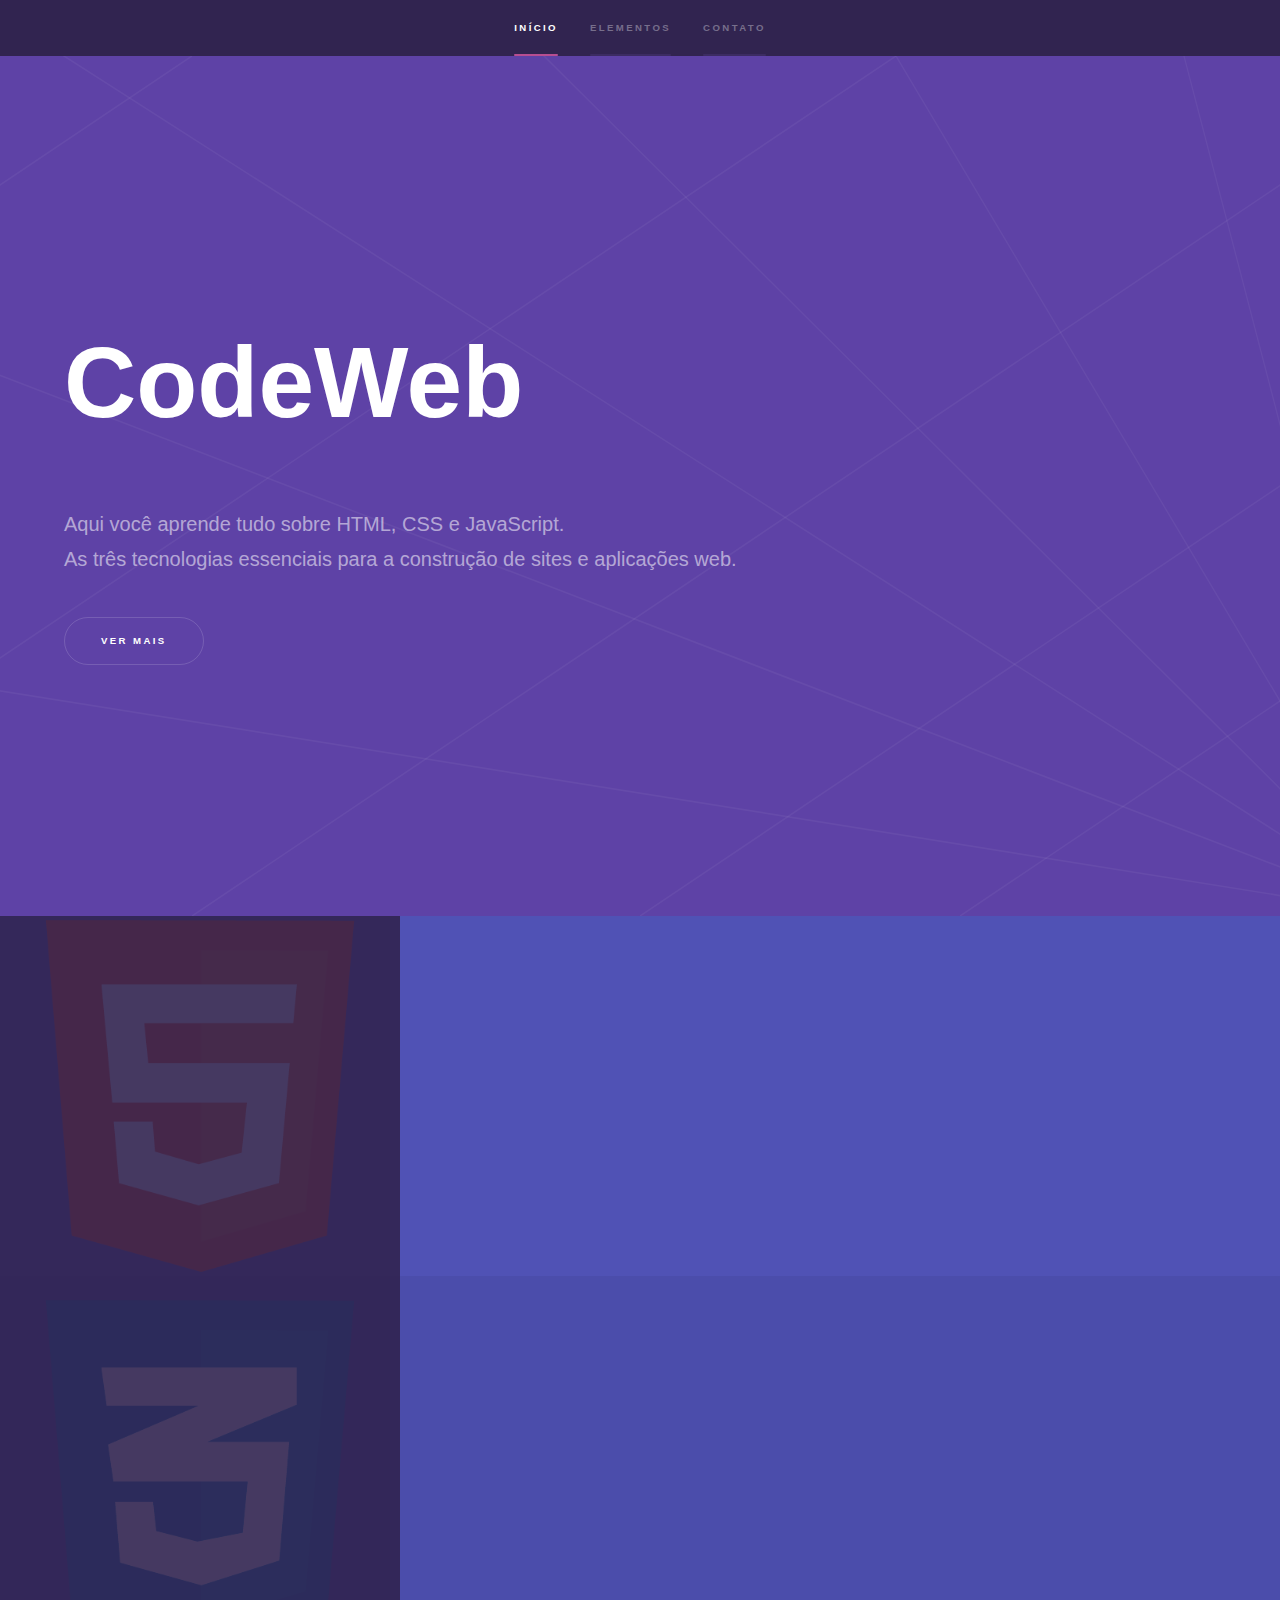
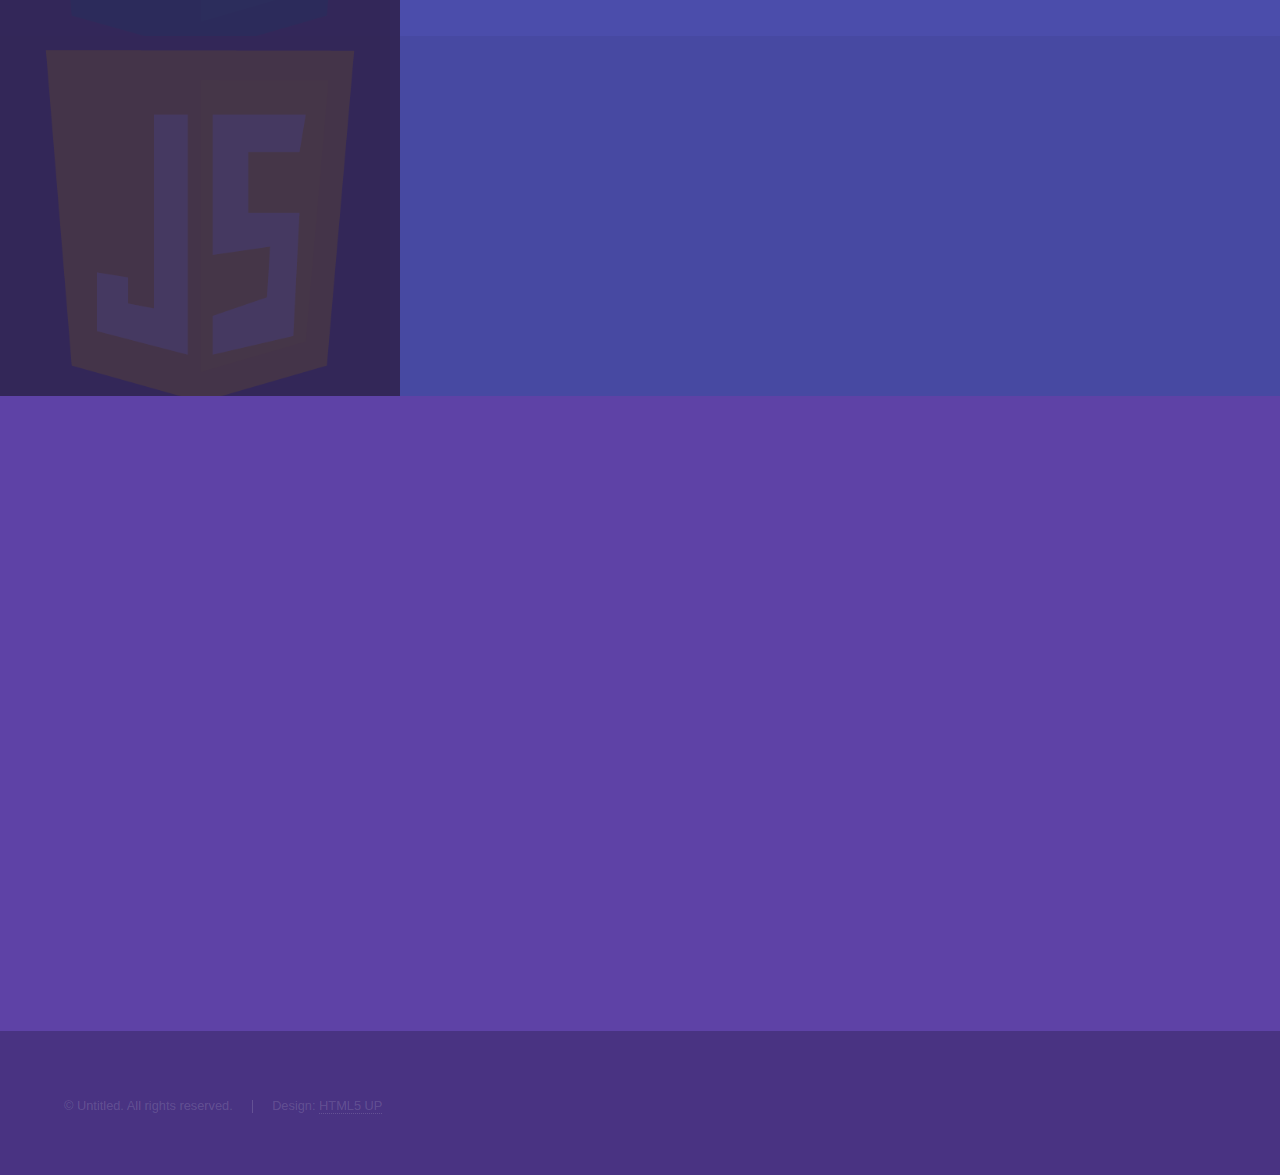
==== commit 22245245: "e" ====
--- a/index.html
+++ b/index.html
@@ -12,9 +12,14 @@
 		<link rel="stylesheet" href="https://stackpath.bootstrapcdn.com/bootstrap/4.1.3/css/bootstrap.min.css" integrity="sha384-MCw98/SFnGE8fJT3GXwEOngsV7Zt27NXFoaoApmYm81iuXoPkFOJwJ8ERdknLPMO" crossorigin="anonymous">
 		<link rel="stylesheet" href="assets/css/main.css" />
 		<noscript><link rel="stylesheet" href="assets/css/noscript.css" /></noscript>
+	     
 	</head>
 	<body class="is-preload">
-
+        <style>
+		    @media (max-width: 668px){
+              
+            } 
+		</style>
 		<!-- Sidebar -->
 			<section id="sidebar">
 				<div class="inner">
@@ -32,11 +37,11 @@
 			<div id="wrapper">
 
 				<!-- Intro -->
-                    
+				 
 					<section id="intro" class="wrapper style1 fullscreen fade-up">
 						<div class="inner">
-							<h1>CodeWeb</h1>
-							<p>Aqui você aprende tudo sobre HTML, CSS e JavaScript, as três tecnologias essenciais para a construção de sites e aplicações web.</p>
+							<h1 style="font-size: 100px;">CodeWeb</h1>
+							<p>Aqui você aprende tudo sobre HTML, CSS e JavaScript.<br> As três tecnologias essenciais para a construção de sites e aplicações web.</p>
 							<ul class="actions">
 								<li><a href="#one" class="button scrolly">Ver mais</a></li>
 							</ul>
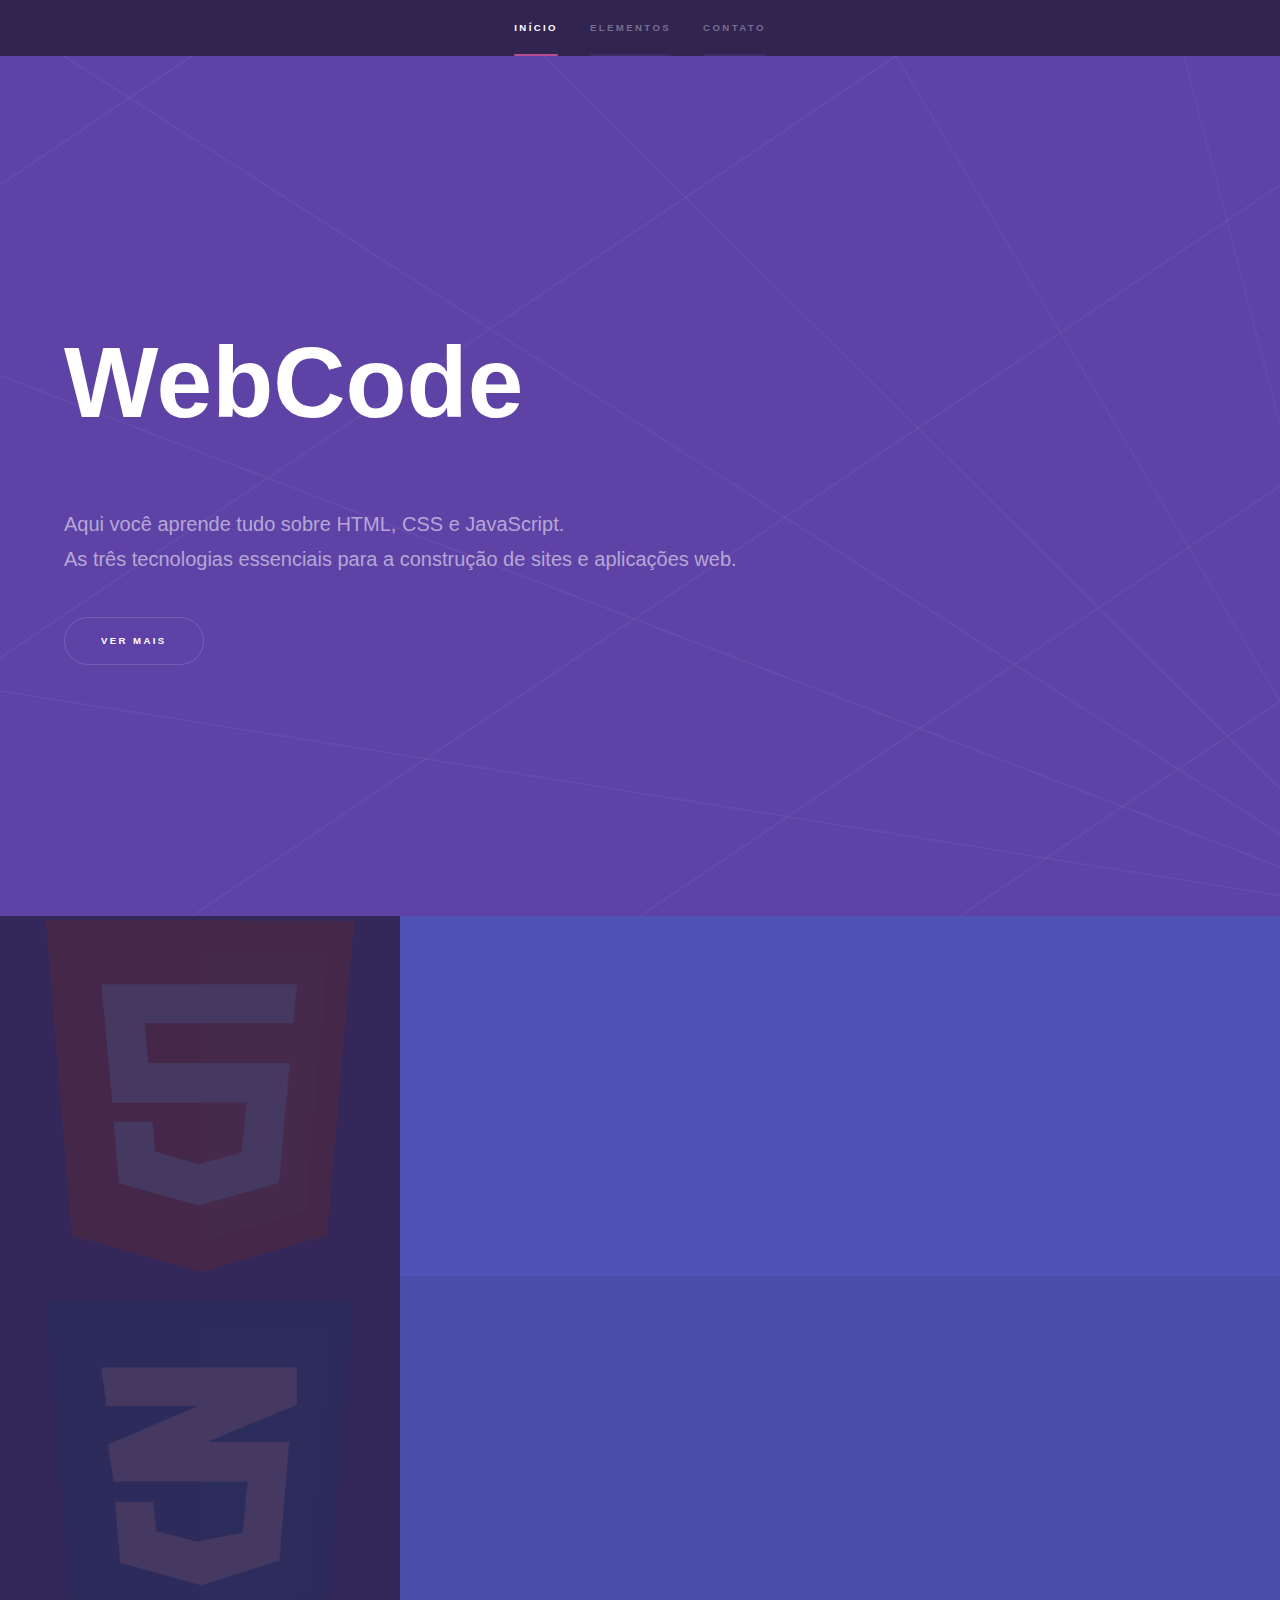
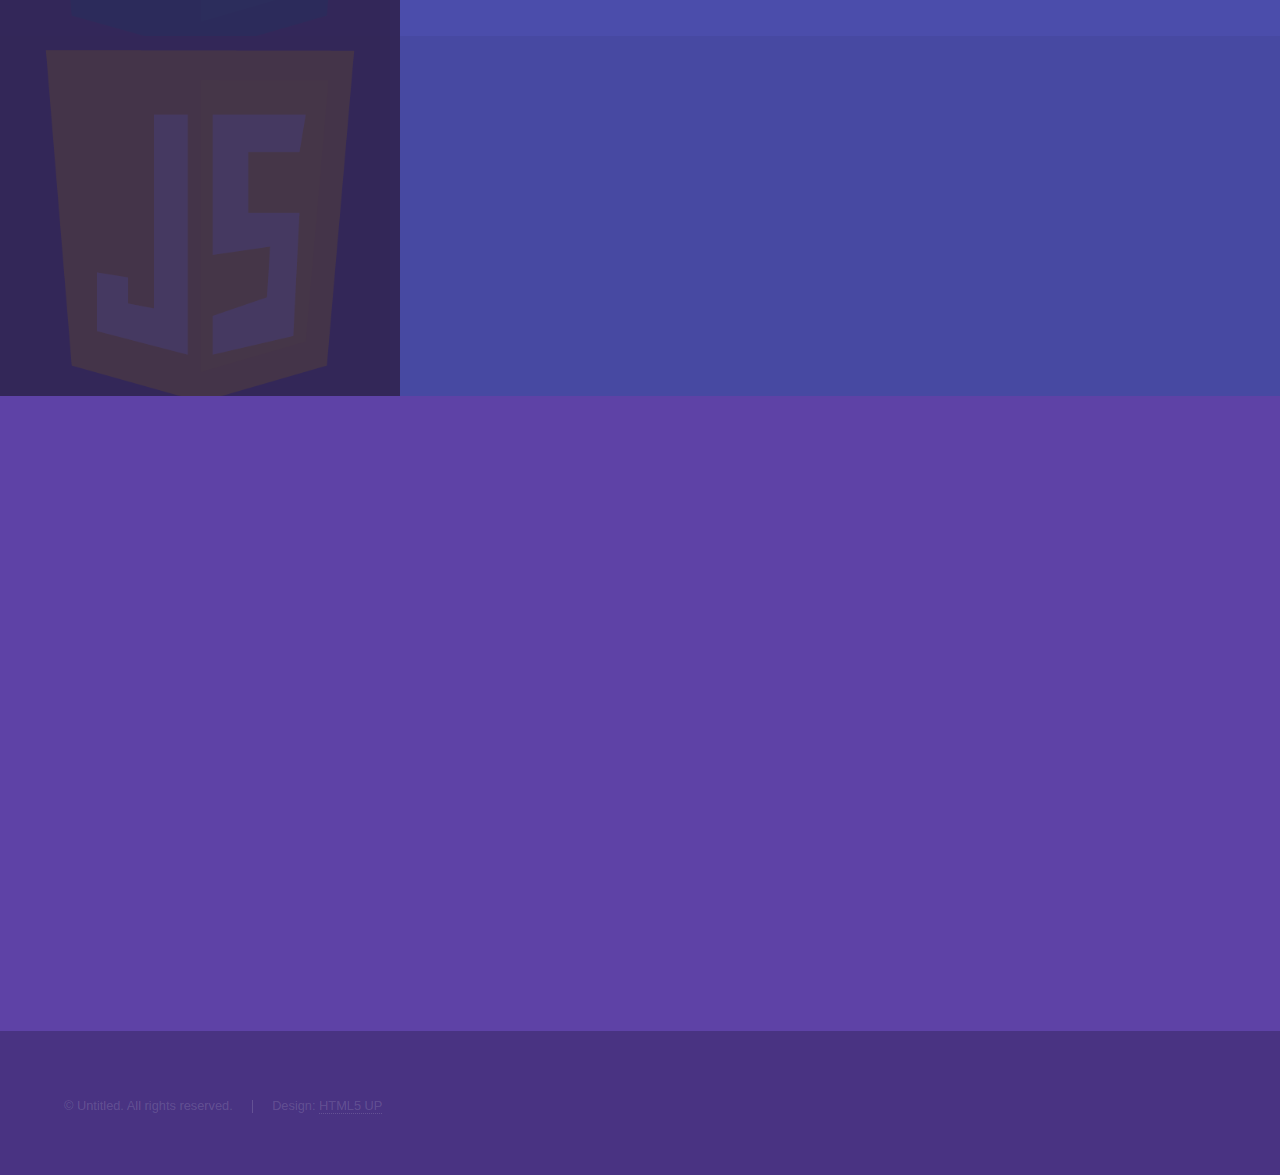
==== commit c541fbbc: "a" ====
--- a/index.html
+++ b/index.html
@@ -6,7 +6,7 @@
 -->
 <html>
 	<head>
-		<title>CodeWeb</title>
+		<title>WebCode</title>
 		<meta charset="utf-8" />
 		<meta name="viewport" content="width=device-width, initial-scale=1, user-scalable=no" />
 		<link rel="stylesheet" href="https://stackpath.bootstrapcdn.com/bootstrap/4.1.3/css/bootstrap.min.css" integrity="sha384-MCw98/SFnGE8fJT3GXwEOngsV7Zt27NXFoaoApmYm81iuXoPkFOJwJ8ERdknLPMO" crossorigin="anonymous">
@@ -40,7 +40,7 @@
 				 
 					<section id="intro" class="wrapper style1 fullscreen fade-up">
 						<div class="inner">
-							<h1 style="font-size: 100px;">CodeWeb</h1>
+							<h1 style="font-size: 100px;">WebCode</h1>
 							<p>Aqui você aprende tudo sobre HTML, CSS e JavaScript.<br> As três tecnologias essenciais para a construção de sites e aplicações web.</p>
 							<ul class="actions">
 								<li><a href="#one" class="button scrolly">Ver mais</a></li>
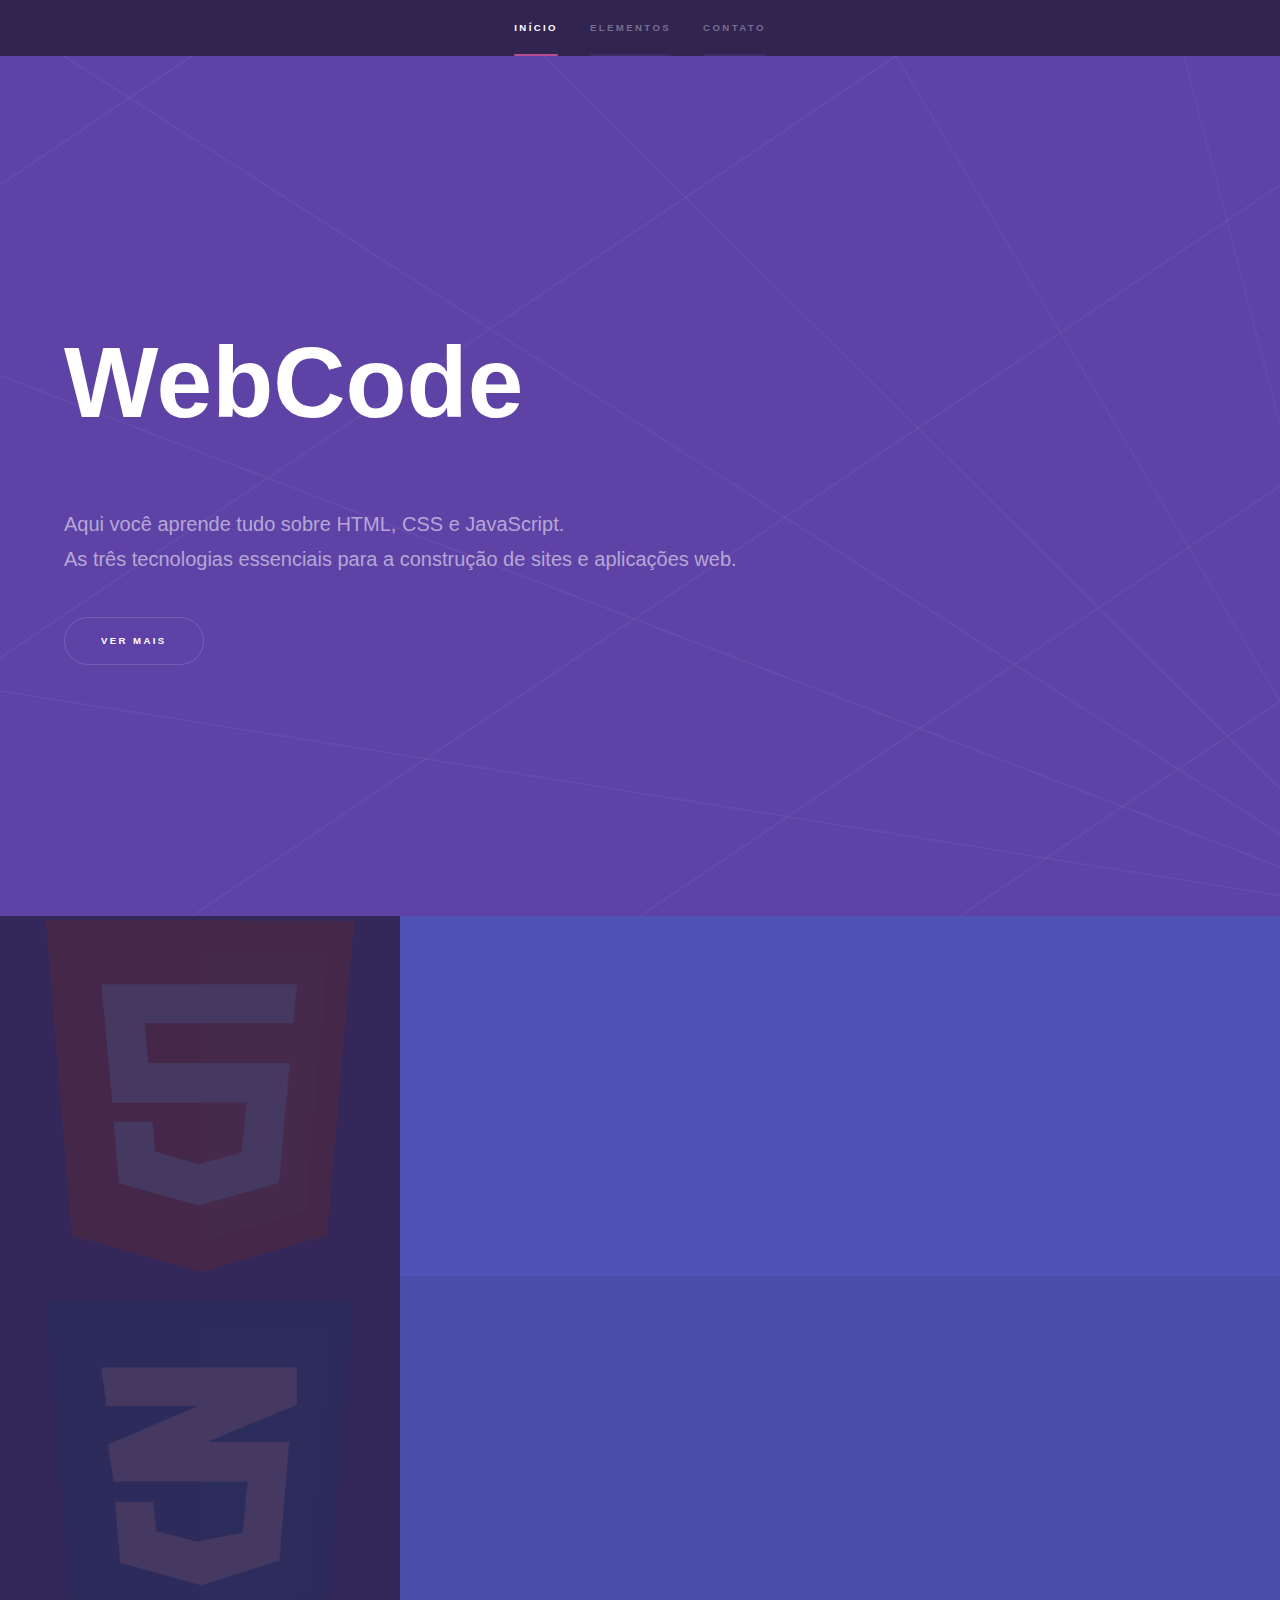
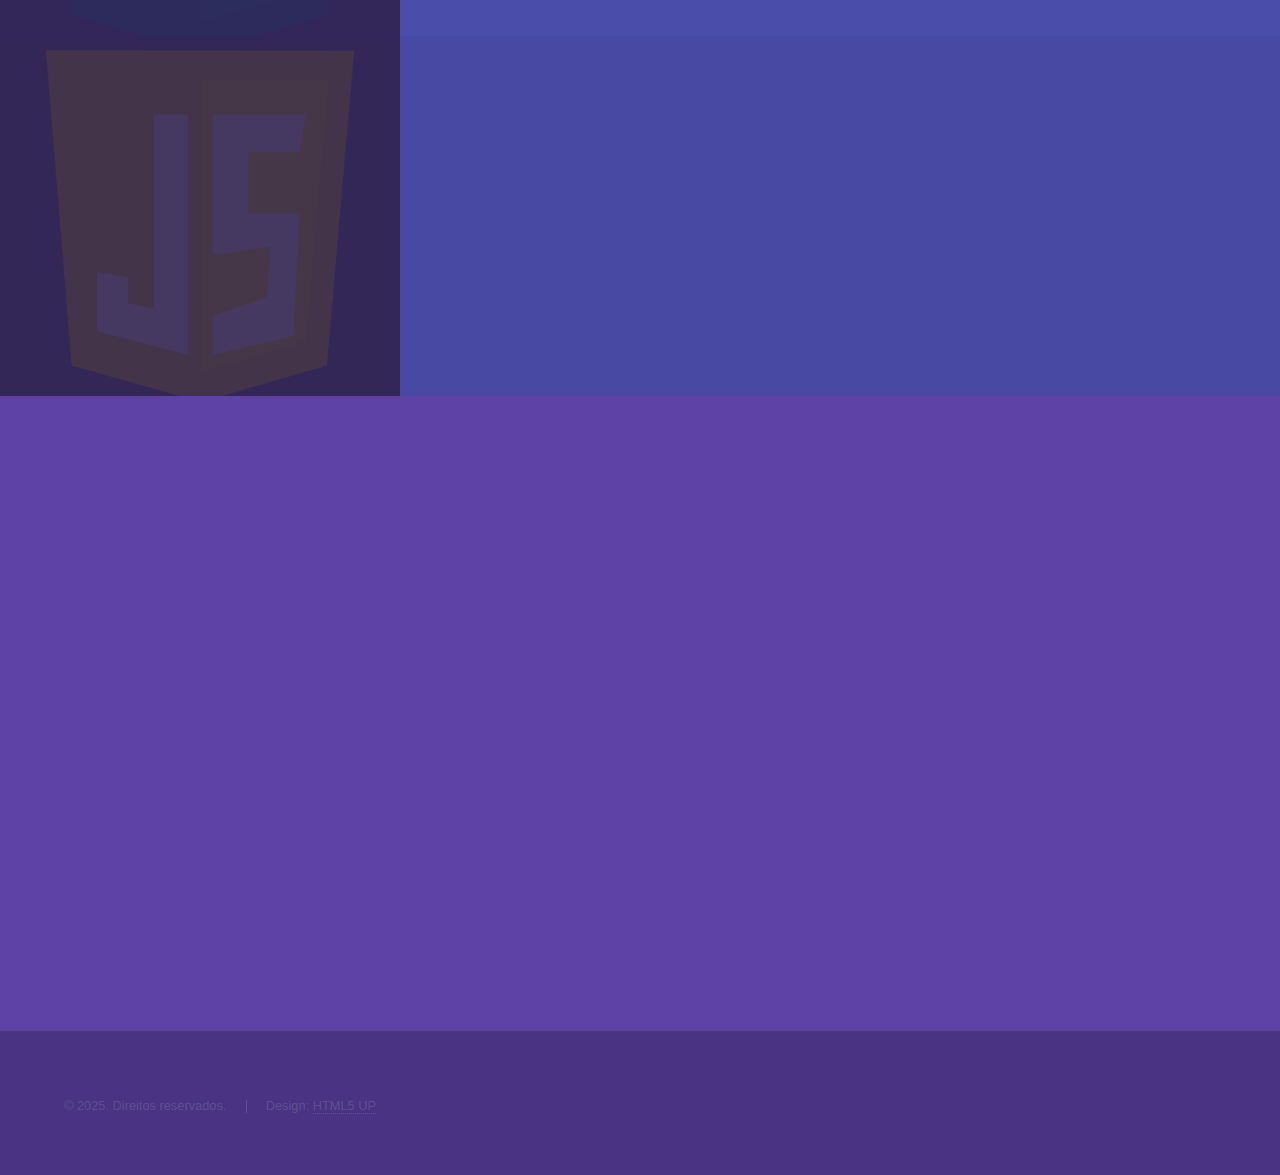
==== commit 61c8d769: "a" ====
--- a/index.html
+++ b/index.html
@@ -113,21 +113,21 @@
 											</div>
 										</div>
 										<ul class="actions">
-											<li><a href="" class="button submit">enviar</a></li>
+											<li><a href="#" class="button ">enviar</a></li>
 										</ul>
 									</form>
 								</section>
 								<section>
 									<ul class="contact">
 										<li>
-											<h3>Address</h3>
+											<h3>Endereço</h3>
 											<span>Rua Web 654<br />
-											DEV, 59590-000<br />
+											xxx, 59590-000<br />
 											BR</span>
 										</li>
 										<li>
 											<h3>Email</h3>
-											<a href="#">codeexplained@gmail.com</a>
+											<a href="#">webcode@gmail.com</a>
 										</li>
 										<li>
 											<h3>Phone</h3>
@@ -155,7 +155,7 @@
 			<footer id="footer" class="wrapper style1-alt">
 				<div class="inner">
 					<ul class="menu">
-						<li>&copy; Untitled. All rights reserved.</li><li>Design: <a href="http://html5up.net">HTML5 UP</a></li>
+						<li>&copy; 2025. Direitos reservados.</li><li>Design: <a href="http://html5up.net">HTML5 UP</a></li>
 					</ul>
 				</div>
 			</footer>
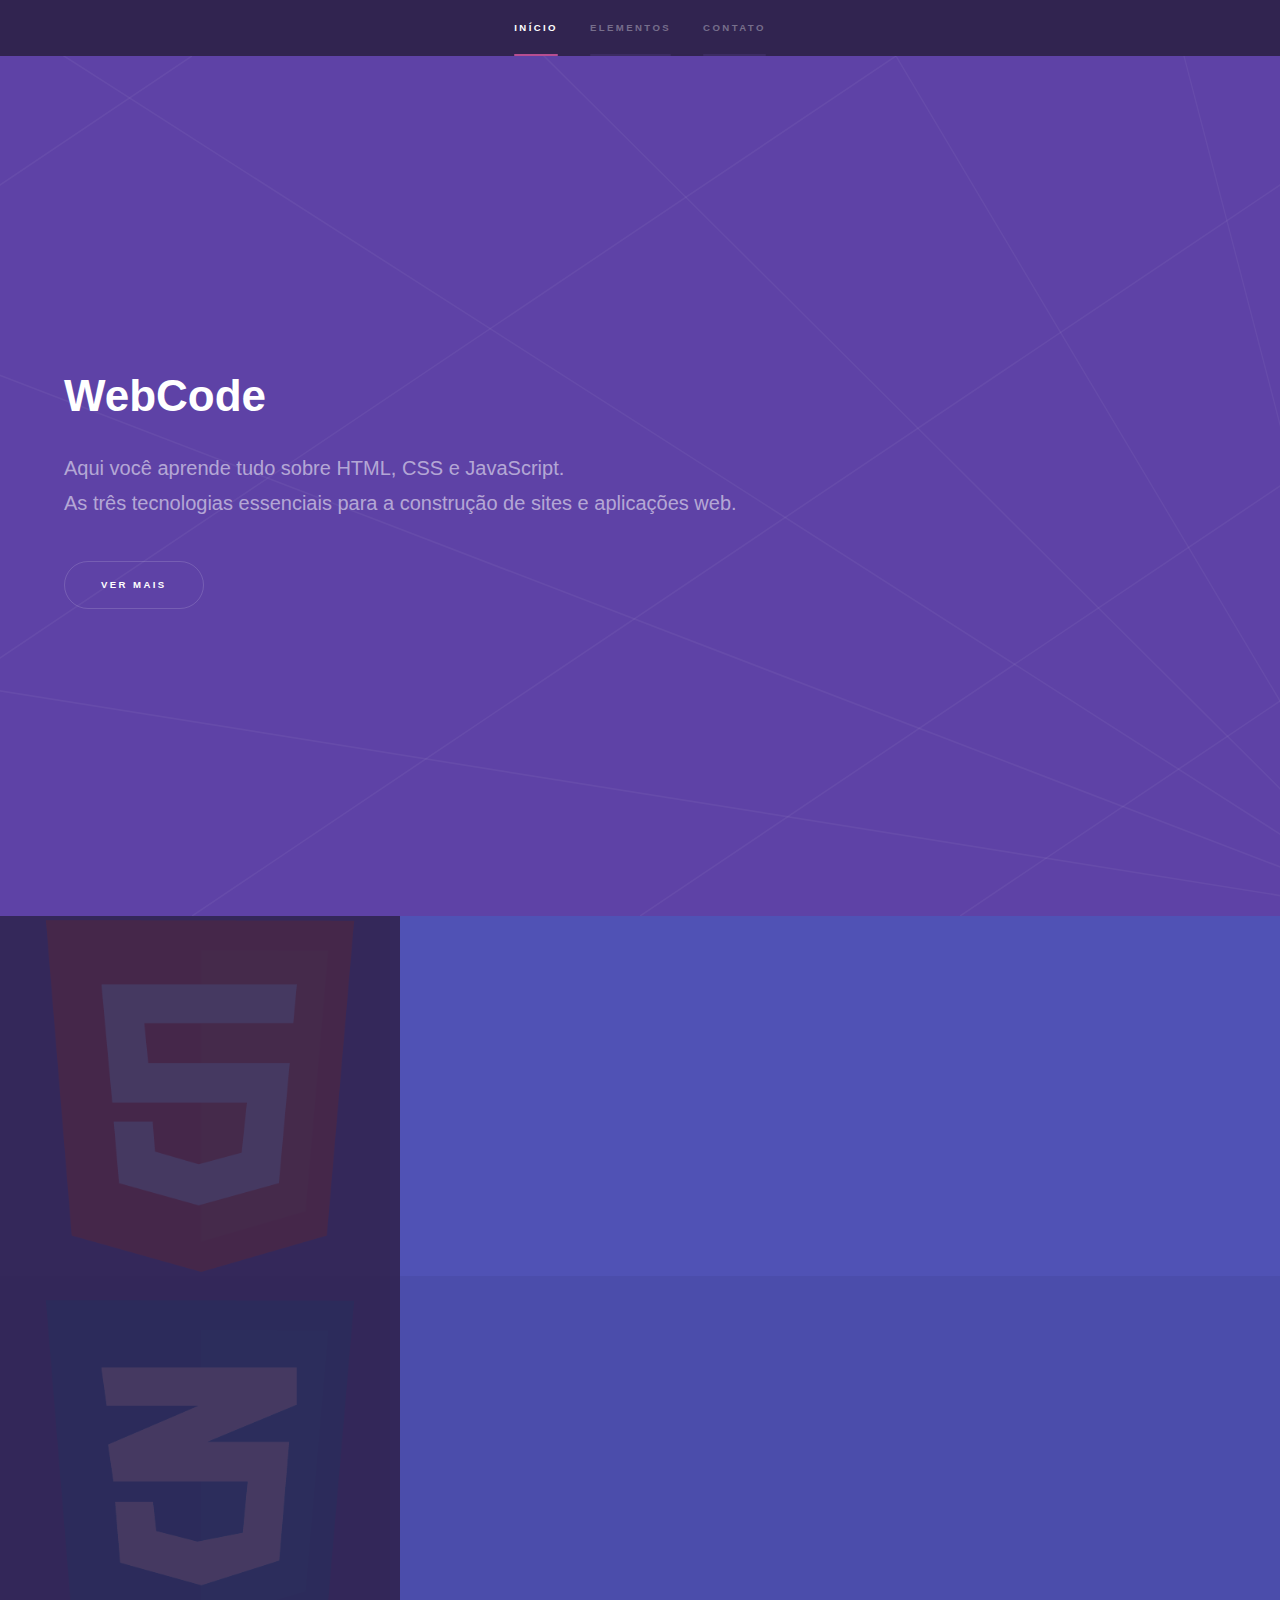
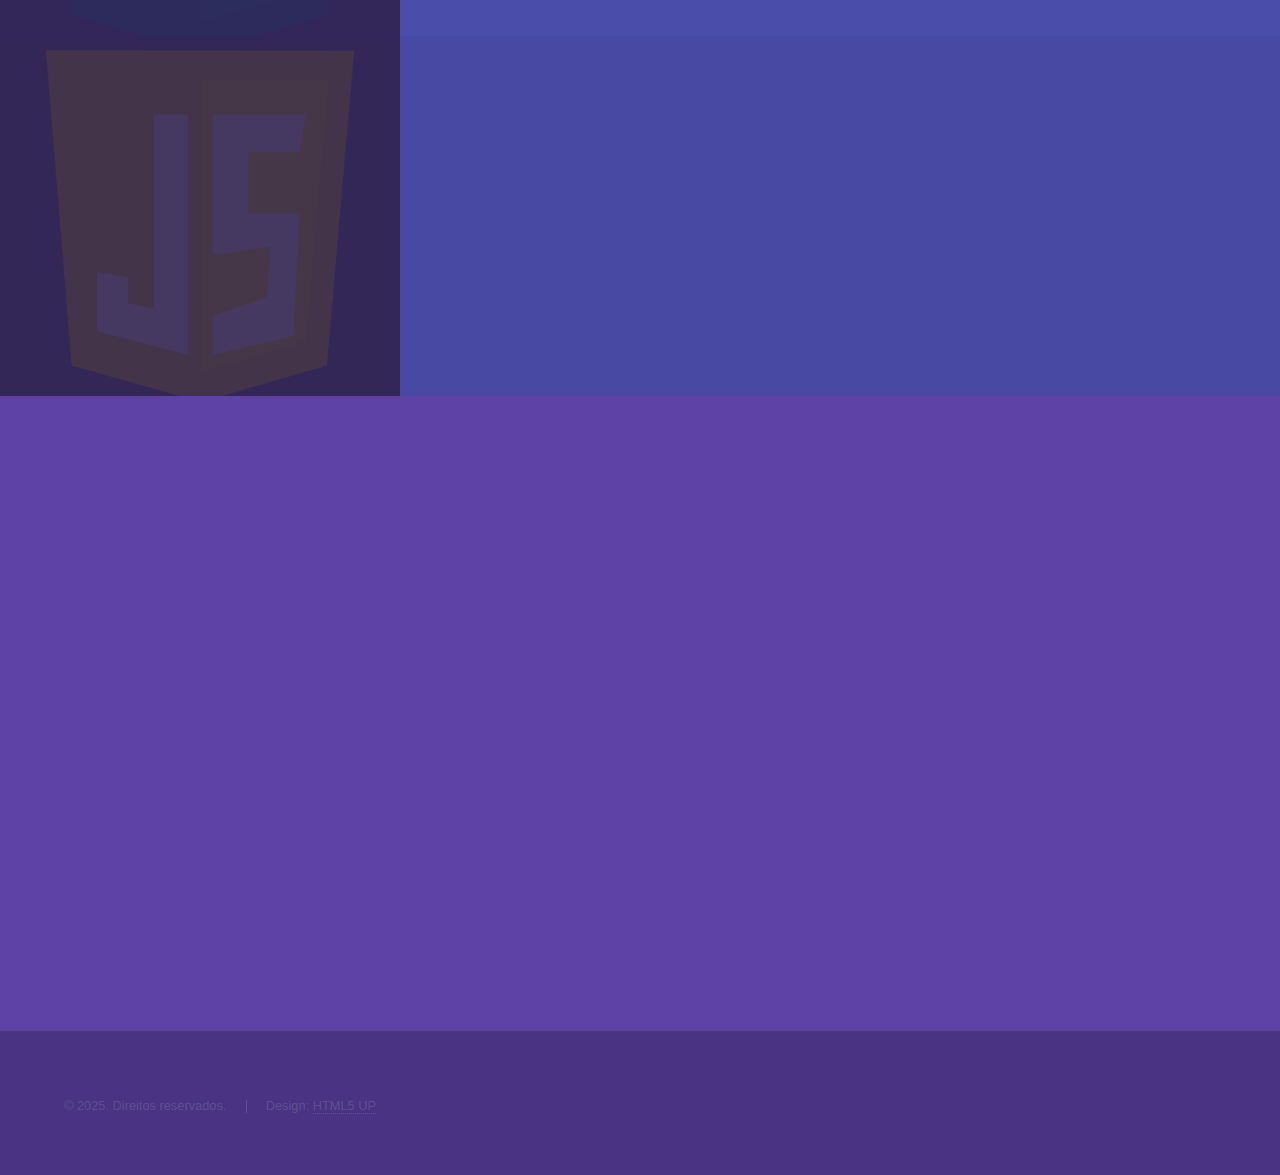
==== commit 57d2b2e6: "a" ====
--- a/index.html
+++ b/index.html
@@ -15,11 +15,6 @@
 	     
 	</head>
 	<body class="is-preload">
-        <style>
-		    @media (max-width: 668px){
-              
-            } 
-		</style>
 		<!-- Sidebar -->
 			<section id="sidebar">
 				<div class="inner">
@@ -40,7 +35,7 @@
 				 
 					<section id="intro" class="wrapper style1 fullscreen fade-up">
 						<div class="inner">
-							<h1 style="font-size: 100px;">WebCode</h1>
+							<h1>WebCode</h1>
 							<p>Aqui você aprende tudo sobre HTML, CSS e JavaScript.<br> As três tecnologias essenciais para a construção de sites e aplicações web.</p>
 							<ul class="actions">
 								<li><a href="#one" class="button scrolly">Ver mais</a></li>
